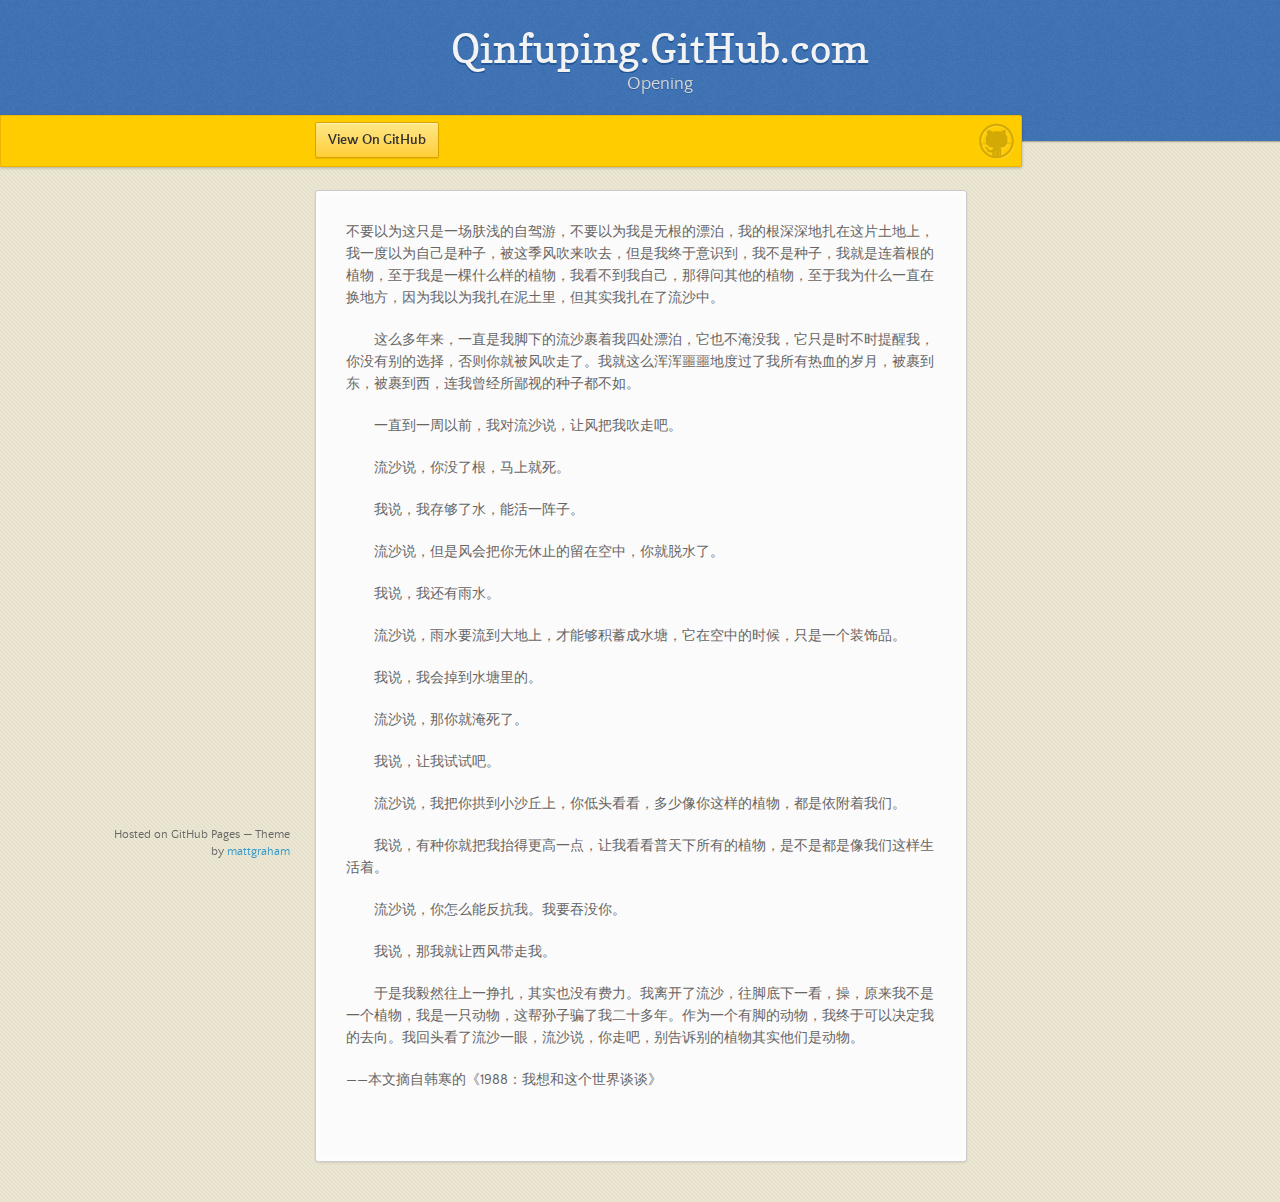
==== index.html @ 829db3ea "Replace master branch with page content via GitHub" ====
<!doctype html>
<html>
  <head>
    <meta charset="utf-8">
    <meta http-equiv="X-UA-Compatible" content="chrome=1">
    <title>Qinfuping.GitHub.com by QinFuping</title>
    <link rel="stylesheet" href="stylesheets/styles.css">
    <link rel="stylesheet" href="stylesheets/github-dark.css">
    <script src="https://ajax.googleapis.com/ajax/libs/jquery/1.7.1/jquery.min.js"></script>
    <script src="javascripts/main.js"></script>
    <!--[if lt IE 9]>
      <script src="//html5shiv.googlecode.com/svn/trunk/html5.js"></script>
    <![endif]-->
    <meta name="viewport" content="width=device-width, initial-scale=1, user-scalable=no">

  </head>
  <body>

      <header>
        <h1>Qinfuping.GitHub.com</h1>
        <p>Opening</p>
      </header>

      <div id="banner">
        <span id="logo"></span>

        <a href="https://github.com/QinFuping" class="button fork"><strong>View On GitHub</strong></a>
      </div><!-- end banner -->

    <div class="wrapper">
      <nav>
        <ul></ul>
      </nav>
      <section>
        <p>不要以为这只是一场肤浅的自驾游，不要以为我是无根的漂泊，我的根深深地扎在这片土地上，我一度以为自己是种子，被这季风吹来吹去，但是我终于意识到，我不是种子，我就是连着根的植物，至于我是一棵什么样的植物，我看不到我自己，那得问其他的植物，至于我为什么一直在换地方，因为我以为我扎在泥土里，但其实我扎在了流沙中。</p>

<p>　　这么多年来，一直是我脚下的流沙裹着我四处漂泊，它也不淹没我，它只是时不时提醒我，你没有别的选择，否则你就被风吹走了。我就这么浑浑噩噩地度过了我所有热血的岁月，被裹到东，被裹到西，连我曾经所鄙视的种子都不如。</p>

<p>　　一直到一周以前，我对流沙说，让风把我吹走吧。</p>

<p>　　流沙说，你没了根，马上就死。</p>

<p>　　我说，我存够了水，能活一阵子。</p>

<p>　　流沙说，但是风会把你无休止的留在空中，你就脱水了。</p>

<p>　　我说，我还有雨水。</p>

<p>　　流沙说，雨水要流到大地上，才能够积蓄成水塘，它在空中的时候，只是一个装饰品。</p>

<p>　　我说，我会掉到水塘里的。</p>

<p>　　流沙说，那你就淹死了。</p>

<p>　　我说，让我试试吧。</p>

<p>　　流沙说，我把你拱到小沙丘上，你低头看看，多少像你这样的植物，都是依附着我们。</p>

<p>　　我说，有种你就把我抬得更高一点，让我看看普天下所有的植物，是不是都是像我们这样生活着。</p>

<p>　　流沙说，你怎么能反抗我。我要吞没你。</p>

<p>　　我说，那我就让西风带走我。</p>

<p>　　于是我毅然往上一挣扎，其实也没有费力。我离开了流沙，往脚底下一看，操，原来我不是一个植物，我是一只动物，这帮孙子骗了我二十多年。作为一个有脚的动物，我终于可以决定我的去向。我回头看了流沙一眼，流沙说，你走吧，别告诉别的植物其实他们是动物。</p>

<p>——本文摘自韩寒的《1988：我想和这个世界谈谈》</p>
      </section>
      <footer>
        <p><small>Hosted on GitHub Pages &mdash; Theme by <a href="https://twitter.com/michigangraham">mattgraham</a></small></p>
      </footer>
    </div>
    <!--[if !IE]><script>fixScale(document);</script><![endif]-->
    
  </body>
</html>
---- stylesheets/styles.css ----
/*
Leap Day for GitHub Pages
by Matt Graham
*/
@font-face {
  font-family: 'Quattrocento Sans';
  src: url("../fonts/quattrocentosans-bold-webfont.eot");
  src: url("../fonts/quattrocentosans-bold-webfont.eot?#iefix") format("embedded-opentype"), url("../fonts/quattrocentosans-bold-webfont.woff") format("woff"), url("../fonts/quattrocentosans-bold-webfont.ttf") format("truetype"), url("../fonts/quattrocentosans-bold-webfont.svg#QuattrocentoSansBold") format("svg");
  font-weight: bold;
  font-style: normal;
}

@font-face {
  font-family: 'Quattrocento Sans';
  src: url("../fonts/quattrocentosans-bolditalic-webfont.eot");
  src: url("../fonts/quattrocentosans-bolditalic-webfont.eot?#iefix") format("embedded-opentype"), url("../fonts/quattrocentosans-bolditalic-webfont.woff") format("woff"), url("../fonts/quattrocentosans-bolditalic-webfont.ttf") format("truetype"), url("../fonts/quattrocentosans-bolditalic-webfont.svg#QuattrocentoSansBoldItalic") format("svg");
  font-weight: bold;
  font-style: italic;
}

@font-face {
  font-family: 'Quattrocento Sans';
  src: url("../fonts/quattrocentosans-italic-webfont.eot");
  src: url("../fonts/quattrocentosans-italic-webfont.eot?#iefix") format("embedded-opentype"), url("../fonts/quattrocentosans-italic-webfont.woff") format("woff"), url("../fonts/quattrocentosans-italic-webfont.ttf") format("truetype"), url("../fonts/quattrocentosans-italic-webfont.svg#QuattrocentoSansItalic") format("svg");
  font-weight: normal;
  font-style: italic;
}

@font-face {
  font-family: 'Quattrocento Sans';
  src: url("../fonts/quattrocentosans-regular-webfont.eot");
  src: url("../fonts/quattrocentosans-regular-webfont.eot?#iefix") format("embedded-opentype"), url("../fonts/quattrocentosans-regular-webfont.woff") format("woff"), url("../fonts/quattrocentosans-regular-webfont.ttf") format("truetype"), url("../fonts/quattrocentosans-regular-webfont.svg#QuattrocentoSansRegular") format("svg");
  font-weight: normal;
  font-style: normal;
}

@font-face {
  font-family: 'Copse';
  src: url("../fonts/copse-regular-webfont.eot");
  src: url("../fonts/copse-regular-webfont.eot?#iefix") format("embedded-opentype"), url("../fonts/copse-regular-webfont.woff") format("woff"), url("../fonts/copse-regular-webfont.ttf") format("truetype"), url("../fonts/copse-regular-webfont.svg#CopseRegular") format("svg");
  font-weight: normal;
  font-style: normal;
}

/* normalize.css 2012-02-07T12:37 UTC - https://github.com/necolas/normalize.css */
/* =============================================================================
   HTML5 display definitions
   ========================================================================== */
/*
 * Corrects block display not defined in IE6/7/8/9 & FF3
 */
article,
aside,
details,
figcaption,
figure,
footer,
header,
hgroup,
nav,
section,
summary {
  display: block;
}

/*
 * Corrects inline-block display not defined in IE6/7/8/9 & FF3
 */
audio,
canvas,
video {
  display: inline-block;
  *display: inline;
  *zoom: 1;
}

/*
 * Prevents modern browsers from displaying 'audio' without controls
 */
audio:not([controls]) {
  display: none;
}

/*
 * Addresses styling for 'hidden' attribute not present in IE7/8/9, FF3, S4
 * Known issue: no IE6 support
 */
[hidden] {
  display: none;
}

/* =============================================================================
   Base
   ========================================================================== */
/*
 * 1. Corrects text resizing oddly in IE6/7 when body font-size is set using em units
 *    http://clagnut.com/blog/348/#c790
 * 2. Prevents iOS text size adjust after orientation change, without disabling user zoom
 *    www.456bereastreet.com/archive/201012/controlling_text_size_in_safari_for_ios_without_disabling_user_zoom/
 */
html {
  font-size: 100%;
  /* 1 */
  -webkit-text-size-adjust: 100%;
  /* 2 */
  -ms-text-size-adjust: 100%;
  /* 2 */
}

/*
 * Addresses font-family inconsistency between 'textarea' and other form elements.
 */
html,
button,
input,
select,
textarea {
  font-family: sans-serif;
}

/*
 * Addresses margins handled incorrectly in IE6/7
 */
body {
  margin: 0;
}

/* =============================================================================
   Links
   ========================================================================== */
/*
 * Addresses outline displayed oddly in Chrome
 */
a:focus {
  outline: thin dotted;
}

/*
 * Improves readability when focused and also mouse hovered in all browsers
 * people.opera.com/patrickl/experiments/keyboard/test
 */
a:hover,
a:active {
  outline: 0;
}

/* =============================================================================
   Typography
   ========================================================================== */
/*
 * Addresses font sizes and margins set differently in IE6/7
 * Addresses font sizes within 'section' and 'article' in FF4+, Chrome, S5
 */
h1 {
  font-size: 2em;
  margin: 0.67em 0;
}

h2 {
  font-size: 1.5em;
  margin: 0.83em 0;
}

h3 {
  font-size: 1.17em;
  margin: 1em 0;
}

h4 {
  font-size: 1em;
  margin: 1.33em 0;
}

h5 {
  font-size: 0.83em;
  margin: 1.67em 0;
}

h6 {
  font-size: 0.75em;
  margin: 2.33em 0;
}

/*
 * Addresses styling not present in IE7/8/9, S5, Chrome
 */
abbr[title] {
  border-bottom: 1px dotted;
}

/*
 * Addresses style set to 'bolder' in FF3+, S4/5, Chrome
*/
b,
strong {
  font-weight: bold;
}

blockquote {
  margin: 1em 40px;
}

/*
 * Addresses styling not present in S5, Chrome
 */
dfn {
  font-style: italic;
}

/*
 * Addresses styling not present in IE6/7/8/9
 */
mark {
  background: #ff0;
  color: #000;
}

/*
 * Addresses margins set differently in IE6/7
 */
p,
pre {
  margin: 1em 0;
}

/*
 * Corrects font family set oddly in IE6, S4/5, Chrome
 * en.wikipedia.org/wiki/User:Davidgothberg/Test59
 */
pre,
code,
kbd,
samp {
  font-family: monospace, serif;
  _font-family: 'courier new', monospace;
  font-size: 1em;
}

/*
 * 1. Addresses CSS quotes not supported in IE6/7
 * 2. Addresses quote property not supported in S4
 */
/* 1 */
q {
  quotes: none;
}

/* 2 */
q:before,
q:after {
  content: '';
  content: none;
}

small {
  font-size: 75%;
}

/*
 * Prevents sub and sup affecting line-height in all browsers
 * gist.github.com/413930
 */
sub,
sup {
  font-size: 75%;
  line-height: 0;
  position: relative;
  vertical-align: baseline;
}

sup {
  top: -0.5em;
}

sub {
  bottom: -0.25em;
}

/* =============================================================================
   Lists
   ========================================================================== */
/*
 * Addresses margins set differently in IE6/7
 */
dl,
menu,
ol,
ul {
  margin: 1em 0;
}

dd {
  margin: 0 0 0 40px;
}

/*
 * Addresses paddings set differently in IE6/7
 */
menu,
ol,
ul {
  padding: 0 0 0 40px;
}

/*
 * Corrects list images handled incorrectly in IE7
 */
nav ul,
nav ol {
  list-style: none;
  list-style-image: none;
}

/* =============================================================================
   Embedded content
   ========================================================================== */
/*
 * 1. Removes border when inside 'a' element in IE6/7/8/9, FF3
 * 2. Improves image quality when scaled in IE7
 *    code.flickr.com/blog/2008/11/12/on-ui-quality-the-little-things-client-side-image-resizing/
 */
img {
  border: 0;
  /* 1 */
  -ms-interpolation-mode: bicubic;
  /* 2 */
}

/*
 * Corrects overflow displayed oddly in IE9
 */
svg:not(:root) {
  overflow: hidden;
}

/* =============================================================================
   Figures
   ========================================================================== */
/*
 * Addresses margin not present in IE6/7/8/9, S5, O11
 */
figure {
  margin: 0;
}

/* =============================================================================
   Forms
   ========================================================================== */
/*
 * Corrects margin displayed oddly in IE6/7
 */
form {
  margin: 0;
}

/*
 * Define consistent border, margin, and padding
 */
fieldset {
  border: 1px solid #c0c0c0;
  margin: 0 2px;
  padding: 0.35em 0.625em 0.75em;
}

/*
 * 1. Corrects color not being inherited in IE6/7/8/9
 * 2. Corrects text not wrapping in FF3 
 * 3. Corrects alignment displayed oddly in IE6/7
 */
legend {
  border: 0;
  /* 1 */
  padding: 0;
  white-space: normal;
  /* 2 */
  *margin-left: -7px;
  /* 3 */
}

/*
 * 1. Corrects font size not being inherited in all browsers
 * 2. Addresses margins set differently in IE6/7, FF3+, S5, Chrome
 * 3. Improves appearance and consistency in all browsers
 */
button,
input,
select,
textarea {
  font-size: 100%;
  /* 1 */
  margin: 0;
  /* 2 */
  vertical-align: baseline;
  /* 3 */
  *vertical-align: middle;
  /* 3 */
}

/*
 * Addresses FF3/4 setting line-height on 'input' using !important in the UA stylesheet
 */
button,
input {
  line-height: normal;
  /* 1 */
}

/*
 * 1. Improves usability and consistency of cursor style between image-type 'input' and others
 * 2. Corrects inability to style clickable 'input' types in iOS
 * 3. Removes inner spacing in IE7 without affecting normal text inputs
 *    Known issue: inner spacing remains in IE6
 */
button,
input[type="button"],
input[type="reset"],
input[type="submit"] {
  cursor: pointer;
  /* 1 */
  -webkit-appearance: button;
  /* 2 */
  *overflow: visible;
  /* 3 */
}

/*
 * Re-set default cursor for disabled elements
 */
button[disabled],
input[disabled] {
  cursor: default;
}

/*
 * 1. Addresses box sizing set to content-box in IE8/9
 * 2. Removes excess padding in IE8/9
 * 3. Removes excess padding in IE7
      Known issue: excess padding remains in IE6
 */
input[type="checkbox"],
input[type="radio"] {
  box-sizing: border-box;
  /* 1 */
  padding: 0;
  /* 2 */
  *height: 13px;
  /* 3 */
  *width: 13px;
  /* 3 */
}

/*
 * 1. Addresses appearance set to searchfield in S5, Chrome
 * 2. Addresses box-sizing set to border-box in S5, Chrome (include -moz to future-proof)
 */
input[type="search"] {
  -webkit-appearance: textfield;
  /* 1 */
  -moz-box-sizing: content-box;
  -webkit-box-sizing: content-box;
  /* 2 */
  box-sizing: content-box;
}

/*
 * Removes inner padding and search cancel button in S5, Chrome on OS X
 */
input[type="search"]::-webkit-search-decoration,
input[type="search"]::-webkit-search-cancel-button {
  -webkit-appearance: none;
}

/*
 * Removes inner padding and border in FF3+
 * www.sitepen.com/blog/2008/05/14/the-devils-in-the-details-fixing-dojos-toolbar-buttons/
 */
button::-moz-focus-inner,
input::-moz-focus-inner {
  border: 0;
  padding: 0;
}

/*
 * 1. Removes default vertical scrollbar in IE6/7/8/9
 * 2. Improves readability and alignment in all browsers
 */
textarea {
  overflow: auto;
  /* 1 */
  vertical-align: top;
  /* 2 */
}

/* =============================================================================
   Tables
   ========================================================================== */
/*
 * Remove most spacing between table cells
 */
table {
  border-collapse: collapse;
  border-spacing: 0;
}

body {
  font: 14px/22px "Quattrocento Sans", "Helvetica Neue", Helvetica, Arial, sans-serif;
  color: #666;
  font-weight: 300;
  margin: 0px;
  padding: 0px 0 20px 0px;
  background: url(../images/body-background.png) #eae6d1;
}

h1, h2, h3, h4, h5, h6 {
  color: #333;
  margin: 0 0 10px;
}

p, ul, ol, table, pre, dl {
  margin: 0 0 20px;
}

h1, h2, h3 {
  line-height: 1.1;
}

h1 {
  font-size: 28px;
}

h2 {
  font-size: 24px;
  color: #393939;
}

h3, h4, h5, h6 {
  color: #666666;
}

h3 {
  font-size: 18px;
  line-height: 24px;
}

a {
  color: #3399cc;
  font-weight: 400;
  text-decoration: none;
}

a small {
  font-size: 11px;
  color: #666;
  margin-top: -0.6em;
  display: block;
}

ul {
  list-style-image: url("../images/bullet.png");
}

strong {
  font-weight: bold;
  color: #333;
}

.wrapper {
  width: 650px;
  margin: 0 auto;
  position: relative;
}

section img {
  max-width: 100%;
}

blockquote {
  border-left: 1px solid #ffcc00;
  margin: 0;
  padding: 0 0 0 20px;
  font-style: italic;
}

code {
  font-family: "Lucida Sans", Monaco, Bitstream Vera Sans Mono, Lucida Console, Terminal;
  font-size: 13px;
  color: #efefef;
  text-shadow: 0px 1px 0px #000;
  margin: 0 4px;
  padding: 2px 6px;
  background: #333;
  -moz-border-radius: 2px;
  -webkit-border-radius: 2px;
  -o-border-radius: 2px;
  -ms-border-radius: 2px;
  -khtml-border-radius: 2px;
  border-radius: 2px;
}

pre {
  padding: 8px 15px;
  background: #333333;
  -moz-border-radius: 3px;
  -webkit-border-radius: 3px;
  -o-border-radius: 3px;
  -ms-border-radius: 3px;
  -khtml-border-radius: 3px;
  border-radius: 3px;
  border: 1px solid #c7c7c7;
  overflow: auto;
  overflow-y: hidden;
}
pre code {
  margin: 0px;
  padding: 0px;
}

table {
  width: 100%;
  border-collapse: collapse;
}

th {
  text-align: left;
  padding: 5px 10px;
  border-bottom: 1px solid #e5e5e5;
  color: #444;
}

td {
  text-align: left;
  padding: 5px 10px;
  border-bottom: 1px solid #e5e5e5;
  border-right: 1px solid #ffcc00;
}
td:first-child {
  border-left: 1px solid #ffcc00;
}

hr {
  border: 0;
  outline: none;
  height: 11px;
  background: transparent url("../images/hr.gif") center center repeat-x;
  margin: 0 0 20px;
}

dt {
  color: #444;
  font-weight: 700;
}

header {
  padding: 25px 20px 40px 20px;
  margin: 0;
  position: fixed;
  top: 0;
  left: 0;
  right: 0;
  width: 100%;
  text-align: center;
  background: url(../images/background.png) #4276b6;
  -moz-box-shadow: 1px 0px 2px rgba(0, 0, 0, 0.75);
  -webkit-box-shadow: 1px 0px 2px rgba(0, 0, 0, 0.75);
  -o-box-shadow: 1px 0px 2px rgba(0, 0, 0, 0.75);
  box-shadow: 1px 0px 2px rgba(0, 0, 0, 0.75);
  z-index: 99;
  -webkit-font-smoothing: antialiased;
  min-height: 76px;
}
header h1 {
  font: 40px/48px "Copse", "Helvetica Neue", Helvetica, Arial, sans-serif;
  color: #f3f3f3;
  text-shadow: 0px 2px 0px #235796;
  margin: 0px;
  white-space: nowrap;
  overflow: hidden;
  text-overflow: ellipsis;
  -o-text-overflow: ellipsis;
  -ms-text-overflow: ellipsis;
}
header p {
  color: #d8d8d8;
  text-shadow: rgba(0, 0, 0, 0.2) 0 1px 0;
  font-size: 18px;
  margin: 0px;
}

#banner {
  z-index: 100;
  left: 0;
  right: 50%;
  height: 50px;
  margin-right: -382px;
  position: fixed;
  top: 115px;
  background: #ffcc00;
  border: 1px solid #f0b500;
  -moz-box-shadow: 0px 1px 3px rgba(0, 0, 0, 0.25);
  -webkit-box-shadow: 0px 1px 3px rgba(0, 0, 0, 0.25);
  -o-box-shadow: 0px 1px 3px rgba(0, 0, 0, 0.25);
  box-shadow: 0px 1px 3px rgba(0, 0, 0, 0.25);
  -moz-border-radius: 0px 2px 2px 0px;
  -webkit-border-radius: 0px 2px 2px 0px;
  -o-border-radius: 0px 2px 2px 0px;
  -ms-border-radius: 0px 2px 2px 0px;
  -khtml-border-radius: 0px 2px 2px 0px;
  border-radius: 0px 2px 2px 0px;
  padding-right: 10px;
}
#banner .button {
  border: 1px solid #dba500;
  background: -webkit-gradient(linear, 50% 0%, 50% 100%, color-stop(0%, #ffe788), color-stop(100%, #ffce38));
  background: -webkit-linear-gradient(#ffe788, #ffce38);
  background: -moz-linear-gradient(#ffe788, #ffce38);
  background: -o-linear-gradient(#ffe788, #ffce38);
  background: -ms-linear-gradient(#ffe788, #ffce38);
  background: linear-gradient(#ffe788, #ffce38);
  -moz-border-radius: 2px;
  -webkit-border-radius: 2px;
  -o-border-radius: 2px;
  -ms-border-radius: 2px;
  -khtml-border-radius: 2px;
  border-radius: 2px;
  -moz-box-shadow: inset 0px 1px 0px rgba(255, 255, 255, 0.4), 0px 1px 1px rgba(0, 0, 0, 0.1);
  -webkit-box-shadow: inset 0px 1px 0px rgba(255, 255, 255, 0.4), 0px 1px 1px rgba(0, 0, 0, 0.1);
  -o-box-shadow: inset 0px 1px 0px rgba(255, 255, 255, 0.4), 0px 1px 1px rgba(0, 0, 0, 0.1);
  box-shadow: inset 0px 1px 0px rgba(255, 255, 255, 0.4), 0px 1px 1px rgba(0, 0, 0, 0.1);
  background-color: #FFE788;
  margin-left: 5px;
  padding: 10px 12px;
  margin-top: 6px;
  line-height: 14px;
  font-size: 14px;
  color: #333;
  font-weight: bold;
  display: inline-block;
  text-align: center;
}
#banner .button:hover {
  background: -webkit-gradient(linear, 50% 0%, 50% 100%, color-stop(0%, #ffe788), color-stop(100%, #ffe788));
  background: -webkit-linear-gradient(#ffe788, #ffe788);
  background: -moz-linear-gradient(#ffe788, #ffe788);
  background: -o-linear-gradient(#ffe788, #ffe788);
  background: -ms-linear-gradient(#ffe788, #ffe788);
  background: linear-gradient(#ffe788, #ffe788);
  background-color: #ffeca0;
}
#banner .fork {
  position: fixed;
  left: 50%;
  margin-left: -325px;
  padding: 10px 12px;
  margin-top: 6px;
  line-height: 14px;
  font-size: 14px;
  background-color: #FFE788;
}
#banner .downloads {
  float: right;
  margin: 0 45px 0 0;
}
#banner .downloads span {
  float: left;
  line-height: 52px;
  font-size: 90%;
  color: #9d7f0d;
  text-transform: uppercase;
  text-shadow: rgba(255, 255, 255, 0.2) 0 1px 0;
}
#banner ul {
  list-style: none;
  height: 40px;
  padding: 0;
  float: left;
  margin-left: 10px;
}
#banner ul li {
  display: inline;
}
#banner ul li a.button {
  background-color: #FFE788;
}
#banner #logo {
  position: absolute;
  height: 36px;
  width: 36px;
  right: 7px;
  top: 7px;
  display: block;
  background: url(../images/octocat-logo.png);
}

section {
  width: 590px;
  padding: 30px 30px 50px 30px;
  margin: 20px 0;
  margin-top: 190px;
  position: relative;
  background: #fbfbfb;
  -moz-border-radius: 3px;
  -webkit-border-radius: 3px;
  -o-border-radius: 3px;
  -ms-border-radius: 3px;
  -khtml-border-radius: 3px;
  border-radius: 3px;
  border: 1px solid #cbcbcb;
  -moz-box-shadow: 0px 1px 2px rgba(0, 0, 0, 0.09), inset 0px 0px 2px 2px rgba(255, 255, 255, 0.5), inset 0 0 5px 5px rgba(255, 255, 255, 0.4);
  -webkit-box-shadow: 0px 1px 2px rgba(0, 0, 0, 0.09), inset 0px 0px 2px 2px rgba(255, 255, 255, 0.5), inset 0 0 5px 5px rgba(255, 255, 255, 0.4);
  -o-box-shadow: 0px 1px 2px rgba(0, 0, 0, 0.09), inset 0px 0px 2px 2px rgba(255, 255, 255, 0.5), inset 0 0 5px 5px rgba(255, 255, 255, 0.4);
  box-shadow: 0px 1px 2px rgba(0, 0, 0, 0.09), inset 0px 0px 2px 2px rgba(255, 255, 255, 0.5), inset 0 0 5px 5px rgba(255, 255, 255, 0.4);
}

small {
  font-size: 12px;
}

nav {
  width: 230px;
  position: fixed;
  top: 220px;
  left: 50%;
  margin-left: -580px;
  text-align: right;
}
nav ul {
  list-style: none;
  list-style-image: none;
  font-size: 14px;
  line-height: 24px;
}
nav ul li {
  padding: 5px 0px;
  line-height: 16px;
}
nav ul li.tag-h1 {
  font-size: 1.2em;
}
nav ul li.tag-h1 a {
  font-weight: bold;
  color: #333;
}
nav ul li.tag-h2 + .tag-h1 {
  margin-top: 10px;
}
nav ul a {
  color: #666;
}
nav ul a:hover {
  color: #999;
}

footer {
  width: 180px;
  position: fixed;
  left: 50%;
  margin-left: -530px;
  bottom: 20px;
  text-align: right;
  line-height: 16px;
}

@media print, screen and (max-width: 1060px) {
  div.wrapper {
    width: auto;
    margin: 0;
  }

  nav {
    display: none;
  }

  header, section, footer {
    float: none;
  }
  header h1, section h1, footer h1 {
    white-space: nowrap;
    overflow: hidden;
    text-overflow: ellipsis;
    -o-text-overflow: ellipsis;
    -ms-text-overflow: ellipsis;
  }

  #banner {
    width: 100%;
  }
  #banner .downloads {
    margin-right: 60px;
  }
  #banner #logo {
    margin-right: 15px;
  }

  section {
    border: 1px solid #e5e5e5;
    border-width: 1px 0;
    padding: 20px auto;
    margin: 190px auto 20px;
    max-width: 600px;
  }

  footer {
    text-align: center;
    margin: 20px auto;
    position: relative;
    left: auto;
    bottom: auto;
    width: auto;
  }
}
@media print, screen and (max-width: 720px) {
  body {
    word-wrap: break-word;
  }

  header {
    padding: 20px 20px;
    margin: 0;
  }
  header h1 {
    font-size: 32px;
    white-space: nowrap;
    overflow: hidden;
    text-overflow: ellipsis;
    -o-text-overflow: ellipsis;
    -ms-text-overflow: ellipsis;
  }
  header p {
    display: none;
  }

  #banner {
    top: 80px;
  }
  #banner .fork {
    float: left;
    display: inline-block;
    margin-left: 0px;
    position: fixed;
    left: 20px;
  }

  section {
    margin-top: 130px;
    margin-bottom: 0px;
    width: auto;
  }

  header ul, header p.view {
    position: static;
  }
}
@media print, screen and (max-width: 480px) {
  header {
    position: relative;
    padding: 5px 0px;
    min-height: 0px;
  }
  header h1 {
    font-size: 24px;
    white-space: nowrap;
    overflow: hidden;
    text-overflow: ellipsis;
    -o-text-overflow: ellipsis;
    -ms-text-overflow: ellipsis;
  }

  section {
    margin-top: 5px;
  }

  #banner {
    display: none;
  }

  header ul {
    display: none;
  }
}
@media print {
  body {
    padding: 0.4in;
    font-size: 12pt;
    color: #444;
  }
}
@media print, screen and (max-height: 680px) {
  footer {
    text-align: center;
    margin: 20px auto;
    position: relative;
    left: auto;
    bottom: auto;
    width: auto;
  }
}
@media print, screen and (max-height: 480px) {
  nav {
    display: none;
  }

  footer {
    text-align: center;
    margin: 20px auto;
    position: relative;
    left: auto;
    bottom: auto;
    width: auto;
  }
}
---- stylesheets/github-dark.css ----
/*
The MIT License (MIT)

Copyright (c) 2015 GitHub, Inc.

Permission is hereby granted, free of charge, to any person obtaining a copy
of this software and associated documentation files (the "Software"), to deal
in the Software without restriction, including without limitation the rights
to use, copy, modify, merge, publish, distribute, sublicense, and/or sell
copies of the Software, and to permit persons to whom the Software is
furnished to do so, subject to the following conditions:

The above copyright notice and this permission notice shall be included in all
copies or substantial portions of the Software.

THE SOFTWARE IS PROVIDED "AS IS", WITHOUT WARRANTY OF ANY KIND, EXPRESS OR
IMPLIED, INCLUDING BUT NOT LIMITED TO THE WARRANTIES OF MERCHANTABILITY,
FITNESS FOR A PARTICULAR PURPOSE AND NONINFRINGEMENT. IN NO EVENT SHALL THE
AUTHORS OR COPYRIGHT HOLDERS BE LIABLE FOR ANY CLAIM, DAMAGES OR OTHER
LIABILITY, WHETHER IN AN ACTION OF CONTRACT, TORT OR OTHERWISE, ARISING FROM,
OUT OF OR IN CONNECTION WITH THE SOFTWARE OR THE USE OR OTHER DEALINGS IN THE
SOFTWARE.

*/

.pl-c /* comment */ {
  color: #969896;
}

.pl-c1      /* constant, markup.raw, meta.diff.header, meta.module-reference, meta.property-name, support, support.constant, support.variable, variable.other.constant */,
.pl-s .pl-v /* string variable */ {
  color: #0099cd;
}

.pl-e  /* entity */,
.pl-en /* entity.name */ {
  color: #9774cb;
}

.pl-s .pl-s1 /* string source */,
.pl-smi      /* storage.modifier.import, storage.modifier.package, storage.type.java, variable.other, variable.parameter.function */ {
  color: #ddd;
}

.pl-ent /* entity.name.tag */ {
  color: #7bcc72;
}

.pl-k /* keyword, storage, storage.type */ {
  color: #cc2372;
}

.pl-pds              /* punctuation.definition.string, string.regexp.character-class */,
.pl-s                /* string */,
.pl-s .pl-pse .pl-s1 /* string punctuation.section.embedded source */,
.pl-sr               /* string.regexp */,
.pl-sr .pl-cce       /* string.regexp constant.character.escape */,
.pl-sr .pl-sra       /* string.regexp string.regexp.arbitrary-repitition */,
.pl-sr .pl-sre       /* string.regexp source.ruby.embedded */ {
  color: #3c66e2;
}

.pl-v /* variable */ {
  color: #fb8764;
}

.pl-id /* invalid.deprecated */ {
  color: #e63525;
}

.pl-ii /* invalid.illegal */ {
  background-color: #e63525;
  color: #f8f8f8;
}

.pl-sr .pl-cce /* string.regexp constant.character.escape */ {
  color: #7bcc72;
  font-weight: bold;
}

.pl-ml /* markup.list */ {
  color: #c26b2b;
}

.pl-mh        /* markup.heading */,
.pl-mh .pl-en /* markup.heading entity.name */,
.pl-ms        /* meta.separator */ {
  color: #264ec5;
  font-weight: bold;
}

.pl-mq /* markup.quote */ {
  color: #00acac;
}

.pl-mi /* markup.italic */ {
  color: #ddd;
  font-style: italic;
}

.pl-mb /* markup.bold */ {
  color: #ddd;
  font-weight: bold;
}

.pl-md /* markup.deleted, meta.diff.header.from-file */ {
  background-color: #ffecec;
  color: #bd2c00;
}

.pl-mi1 /* markup.inserted, meta.diff.header.to-file */ {
  background-color: #eaffea;
  color: #55a532;
}

.pl-mdr /* meta.diff.range */ {
  color: #9774cb;
  font-weight: bold;
}

.pl-mo /* meta.output */ {
  color: #264ec5;
}
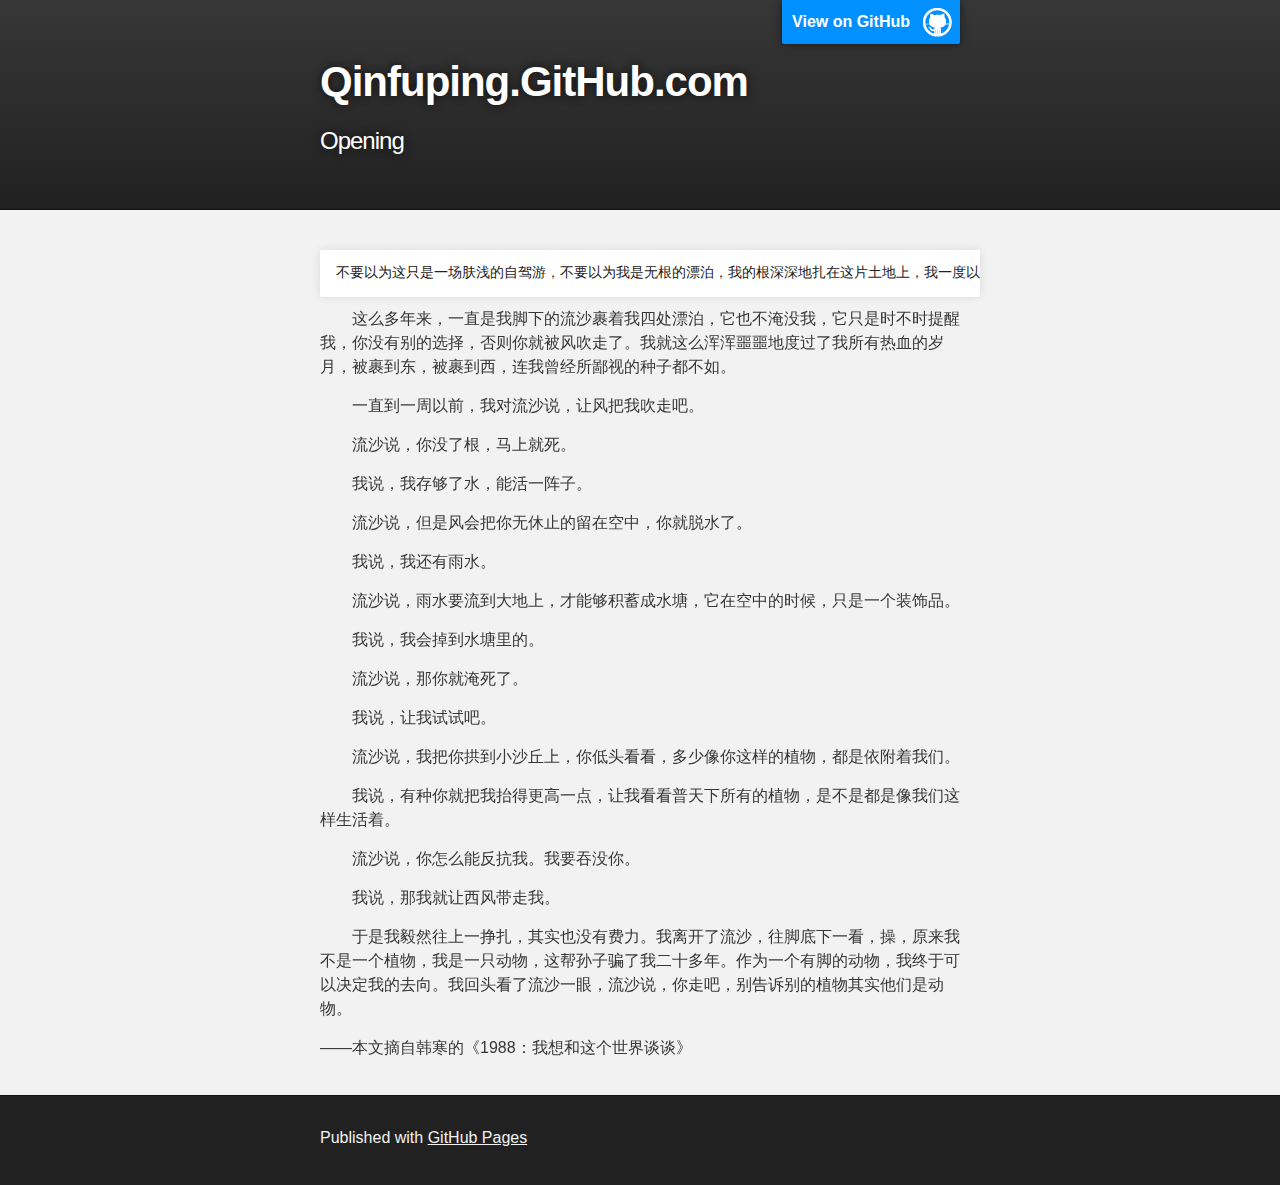
==== commit 95c03a1f: "Replace master branch with page content via GitHub" ====
--- a/index.html
+++ b/index.html
@@ -1,38 +1,34 @@
-<!doctype html>
+<!DOCTYPE html>
 <html>
+
   <head>
-    <meta charset="utf-8">
+    <meta charset='utf-8'>
     <meta http-equiv="X-UA-Compatible" content="chrome=1">
-    <title>Qinfuping.GitHub.com by QinFuping</title>
-    <link rel="stylesheet" href="stylesheets/styles.css">
-    <link rel="stylesheet" href="stylesheets/github-dark.css">
-    <script src="https://ajax.googleapis.com/ajax/libs/jquery/1.7.1/jquery.min.js"></script>
-    <script src="javascripts/main.js"></script>
-    <!--[if lt IE 9]>
-      <script src="//html5shiv.googlecode.com/svn/trunk/html5.js"></script>
-    <![endif]-->
-    <meta name="viewport" content="width=device-width, initial-scale=1, user-scalable=no">
+    <meta name="description" content="Qinfuping.GitHub.com : Opening">
 
+    <link rel="stylesheet" type="text/css" media="screen" href="stylesheets/stylesheet.css">
+
+    <title>Qinfuping.GitHub.com</title>
   </head>
+
   <body>
 
-      <header>
-        <h1>Qinfuping.GitHub.com</h1>
-        <p>Opening</p>
-      </header>
+    <!-- HEADER -->
+    <div id="header_wrap" class="outer">
+        <header class="inner">
+          <a id="forkme_banner" href="https://github.com/QinFuping">View on GitHub</a>
 
-      <div id="banner">
-        <span id="logo"></span>
+          <h1 id="project_title">Qinfuping.GitHub.com</h1>
+          <h2 id="project_tagline">Opening</h2>
 
-        <a href="https://github.com/QinFuping" class="button fork"><strong>View On GitHub</strong></a>
-      </div><!-- end banner -->
+        </header>
+    </div>
 
-    <div class="wrapper">
-      <nav>
-        <ul></ul>
-      </nav>
-      <section>
-        <p>不要以为这只是一场肤浅的自驾游，不要以为我是无根的漂泊，我的根深深地扎在这片土地上，我一度以为自己是种子，被这季风吹来吹去，但是我终于意识到，我不是种子，我就是连着根的植物，至于我是一棵什么样的植物，我看不到我自己，那得问其他的植物，至于我为什么一直在换地方，因为我以为我扎在泥土里，但其实我扎在了流沙中。</p>
+    <!-- MAIN CONTENT -->
+    <div id="main_content_wrap" class="outer">
+      <section id="main_content" class="inner">
+        <pre><code>不要以为这只是一场肤浅的自驾游，不要以为我是无根的漂泊，我的根深深地扎在这片土地上，我一度以为自己是种子，被这季风吹来吹去，但是我终于意识到，我不是种子，我就是连着根的植物，至于我是一棵什么样的植物，我看不到我自己，那得问其他的植物，至于我为什么一直在换地方，因为我以为我扎在泥土里，但其实我扎在了流沙中。
+</code></pre>
 
 <p>　　这么多年来，一直是我脚下的流沙裹着我四处漂泊，它也不淹没我，它只是时不时提醒我，你没有别的选择，否则你就被风吹走了。我就这么浑浑噩噩地度过了我所有热血的岁月，被裹到东，被裹到西，连我曾经所鄙视的种子都不如。</p>
 
@@ -66,11 +62,16 @@
 
 <p>——本文摘自韩寒的《1988：我想和这个世界谈谈》</p>
       </section>
-      <footer>
-        <p><small>Hosted on GitHub Pages &mdash; Theme by <a href="https://twitter.com/michigangraham">mattgraham</a></small></p>
+    </div>
+
+    <!-- FOOTER  -->
+    <div id="footer_wrap" class="outer">
+      <footer class="inner">
+        <p>Published with <a href="https://pages.github.com">GitHub Pages</a></p>
       </footer>
     </div>
-    <!--[if !IE]><script>fixScale(document);</script><![endif]-->
+
     
+
   </body>
 </html>
--- a/stylesheets/stylesheet.css
+++ b/stylesheets/stylesheet.css
@@ -0,0 +1,425 @@
+/*******************************************************************************
+Slate Theme for GitHub Pages
+by Jason Costello, @jsncostello
+*******************************************************************************/
+
+@import url(github-light.css);
+
+/*******************************************************************************
+MeyerWeb Reset
+*******************************************************************************/
+
+html, body, div, span, applet, object, iframe,
+h1, h2, h3, h4, h5, h6, p, blockquote, pre,
+a, abbr, acronym, address, big, cite, code,
+del, dfn, em, img, ins, kbd, q, s, samp,
+small, strike, strong, sub, sup, tt, var,
+b, u, i, center,
+dl, dt, dd, ol, ul, li,
+fieldset, form, label, legend,
+table, caption, tbody, tfoot, thead, tr, th, td,
+article, aside, canvas, details, embed,
+figure, figcaption, footer, header, hgroup,
+menu, nav, output, ruby, section, summary,
+time, mark, audio, video {
+  margin: 0;
+  padding: 0;
+  border: 0;
+  font: inherit;
+  vertical-align: baseline;
+}
+
+/* HTML5 display-role reset for older browsers */
+article, aside, details, figcaption, figure,
+footer, header, hgroup, menu, nav, section {
+  display: block;
+}
+
+ol, ul {
+  list-style: none;
+}
+
+table {
+  border-collapse: collapse;
+  border-spacing: 0;
+}
+
+/*******************************************************************************
+Theme Styles
+*******************************************************************************/
+
+body {
+  box-sizing: border-box;
+  color:#373737;
+  background: #212121;
+  font-size: 16px;
+  font-family: 'Myriad Pro', Calibri, Helvetica, Arial, sans-serif;
+  line-height: 1.5;
+  -webkit-font-smoothing: antialiased;
+}
+
+h1, h2, h3, h4, h5, h6 {
+  margin: 10px 0;
+  font-weight: 700;
+  color:#222222;
+  font-family: 'Lucida Grande', 'Calibri', Helvetica, Arial, sans-serif;
+  letter-spacing: -1px;
+}
+
+h1 {
+  font-size: 36px;
+  font-weight: 700;
+}
+
+h2 {
+  padding-bottom: 10px;
+  font-size: 32px;
+  background: url('../images/bg_hr.png') repeat-x bottom;
+}
+
+h3 {
+  font-size: 24px;
+}
+
+h4 {
+  font-size: 21px;
+}
+
+h5 {
+  font-size: 18px;
+}
+
+h6 {
+  font-size: 16px;
+}
+
+p {
+  margin: 10px 0 15px 0;
+}
+
+footer p {
+  color: #f2f2f2;
+}
+
+a {
+  text-decoration: none;
+  color: #007edf;
+  text-shadow: none;
+
+  transition: color 0.5s ease;
+  transition: text-shadow 0.5s ease;
+  -webkit-transition: color 0.5s ease;
+  -webkit-transition: text-shadow 0.5s ease;
+  -moz-transition: color 0.5s ease;
+  -moz-transition: text-shadow 0.5s ease;
+  -o-transition: color 0.5s ease;
+  -o-transition: text-shadow 0.5s ease;
+  -ms-transition: color 0.5s ease;
+  -ms-transition: text-shadow 0.5s ease;
+}
+
+a:hover, a:focus {text-decoration: underline;}
+
+footer a {
+  color: #F2F2F2;
+  text-decoration: underline;
+}
+
+em {
+  font-style: italic;
+}
+
+strong {
+  font-weight: bold;
+}
+
+img {
+  position: relative;
+  margin: 0 auto;
+  max-width: 739px;
+  padding: 5px;
+  margin: 10px 0 10px 0;
+  border: 1px solid #ebebeb;
+
+  box-shadow: 0 0 5px #ebebeb;
+  -webkit-box-shadow: 0 0 5px #ebebeb;
+  -moz-box-shadow: 0 0 5px #ebebeb;
+  -o-box-shadow: 0 0 5px #ebebeb;
+  -ms-box-shadow: 0 0 5px #ebebeb;
+}
+
+p img {
+  display: inline;
+  margin: 0;
+  padding: 0;
+  vertical-align: middle;
+  text-align: center;
+  border: none;
+}
+
+pre, code {
+  width: 100%;
+  color: #222;
+  background-color: #fff;
+
+  font-family: Monaco, "Bitstream Vera Sans Mono", "Lucida Console", Terminal, monospace;
+  font-size: 14px;
+
+  border-radius: 2px;
+  -moz-border-radius: 2px;
+  -webkit-border-radius: 2px;
+}
+
+pre {
+  width: 100%;
+  padding: 10px;
+  box-shadow: 0 0 10px rgba(0,0,0,.1);
+  overflow: auto;
+}
+
+code {
+  padding: 3px;
+  margin: 0 3px;
+  box-shadow: 0 0 10px rgba(0,0,0,.1);
+}
+
+pre code {
+  display: block;
+  box-shadow: none;
+}
+
+blockquote {
+  color: #666;
+  margin-bottom: 20px;
+  padding: 0 0 0 20px;
+  border-left: 3px solid #bbb;
+}
+
+
+ul, ol, dl {
+  margin-bottom: 15px
+}
+
+ul {
+  list-style-position: inside;
+  list-style: disc;
+  padding-left: 20px;
+}
+
+ol {
+  list-style-position: inside;
+  list-style: decimal;
+  padding-left: 20px;
+}
+
+dl dt {
+  font-weight: bold;
+}
+
+dl dd {
+  padding-left: 20px;
+  font-style: italic;
+}
+
+dl p {
+  padding-left: 20px;
+  font-style: italic;
+}
+
+hr {
+  height: 1px;
+  margin-bottom: 5px;
+  border: none;
+  background: url('../images/bg_hr.png') repeat-x center;
+}
+
+table {
+  border: 1px solid #373737;
+  margin-bottom: 20px;
+  text-align: left;
+ }
+
+th {
+  font-family: 'Lucida Grande', 'Helvetica Neue', Helvetica, Arial, sans-serif;
+  padding: 10px;
+  background: #373737;
+  color: #fff;
+ }
+
+td {
+  padding: 10px;
+  border: 1px solid #373737;
+ }
+
+form {
+  background: #f2f2f2;
+  padding: 20px;
+}
+
+/*******************************************************************************
+Full-Width Styles
+*******************************************************************************/
+
+.outer {
+  width: 100%;
+}
+
+.inner {
+  position: relative;
+  max-width: 640px;
+  padding: 20px 10px;
+  margin: 0 auto;
+}
+
+#forkme_banner {
+  display: block;
+  position: absolute;
+  top:0;
+  right: 10px;
+  z-index: 10;
+  padding: 10px 50px 10px 10px;
+  color: #fff;
+  background: url('../images/blacktocat.png') #0090ff no-repeat 95% 50%;
+  font-weight: 700;
+  box-shadow: 0 0 10px rgba(0,0,0,.5);
+  border-bottom-left-radius: 2px;
+  border-bottom-right-radius: 2px;
+}
+
+#header_wrap {
+  background: #212121;
+  background: -moz-linear-gradient(top, #373737, #212121);
+  background: -webkit-linear-gradient(top, #373737, #212121);
+  background: -ms-linear-gradient(top, #373737, #212121);
+  background: -o-linear-gradient(top, #373737, #212121);
+  background: linear-gradient(top, #373737, #212121);
+}
+
+#header_wrap .inner {
+  padding: 50px 10px 30px 10px;
+}
+
+#project_title {
+  margin: 0;
+  color: #fff;
+  font-size: 42px;
+  font-weight: 700;
+  text-shadow: #111 0px 0px 10px;
+}
+
+#project_tagline {
+  color: #fff;
+  font-size: 24px;
+  font-weight: 300;
+  background: none;
+  text-shadow: #111 0px 0px 10px;
+}
+
+#downloads {
+  position: absolute;
+  width: 210px;
+  z-index: 10;
+  bottom: -40px;
+  right: 0;
+  height: 70px;
+  background: url('../images/icon_download.png') no-repeat 0% 90%;
+}
+
+.zip_download_link {
+  display: block;
+  float: right;
+  width: 90px;
+  height:70px;
+  text-indent: -5000px;
+  overflow: hidden;
+  background: url(../images/sprite_download.png) no-repeat bottom left;
+}
+
+.tar_download_link {
+  display: block;
+  float: right;
+  width: 90px;
+  height:70px;
+  text-indent: -5000px;
+  overflow: hidden;
+  background: url(../images/sprite_download.png) no-repeat bottom right;
+  margin-left: 10px;
+}
+
+.zip_download_link:hover {
+  background: url(../images/sprite_download.png) no-repeat top left;
+}
+
+.tar_download_link:hover {
+  background: url(../images/sprite_download.png) no-repeat top right;
+}
+
+#main_content_wrap {
+  background: #f2f2f2;
+  border-top: 1px solid #111;
+  border-bottom: 1px solid #111;
+}
+
+#main_content {
+  padding-top: 40px;
+}
+
+#footer_wrap {
+  background: #212121;
+}
+
+
+
+/*******************************************************************************
+Small Device Styles
+*******************************************************************************/
+
+@media screen and (max-width: 480px) {
+  body {
+    font-size:14px;
+  }
+
+  #downloads {
+    display: none;
+  }
+
+  .inner {
+    min-width: 320px;
+    max-width: 480px;
+  }
+
+  #project_title {
+  font-size: 32px;
+  }
+
+  h1 {
+    font-size: 28px;
+  }
+
+  h2 {
+    font-size: 24px;
+  }
+
+  h3 {
+    font-size: 21px;
+  }
+
+  h4 {
+    font-size: 18px;
+  }
+
+  h5 {
+    font-size: 14px;
+  }
+
+  h6 {
+    font-size: 12px;
+  }
+
+  code, pre {
+    min-width: 320px;
+    max-width: 480px;
+    font-size: 11px;
+  }
+
+}
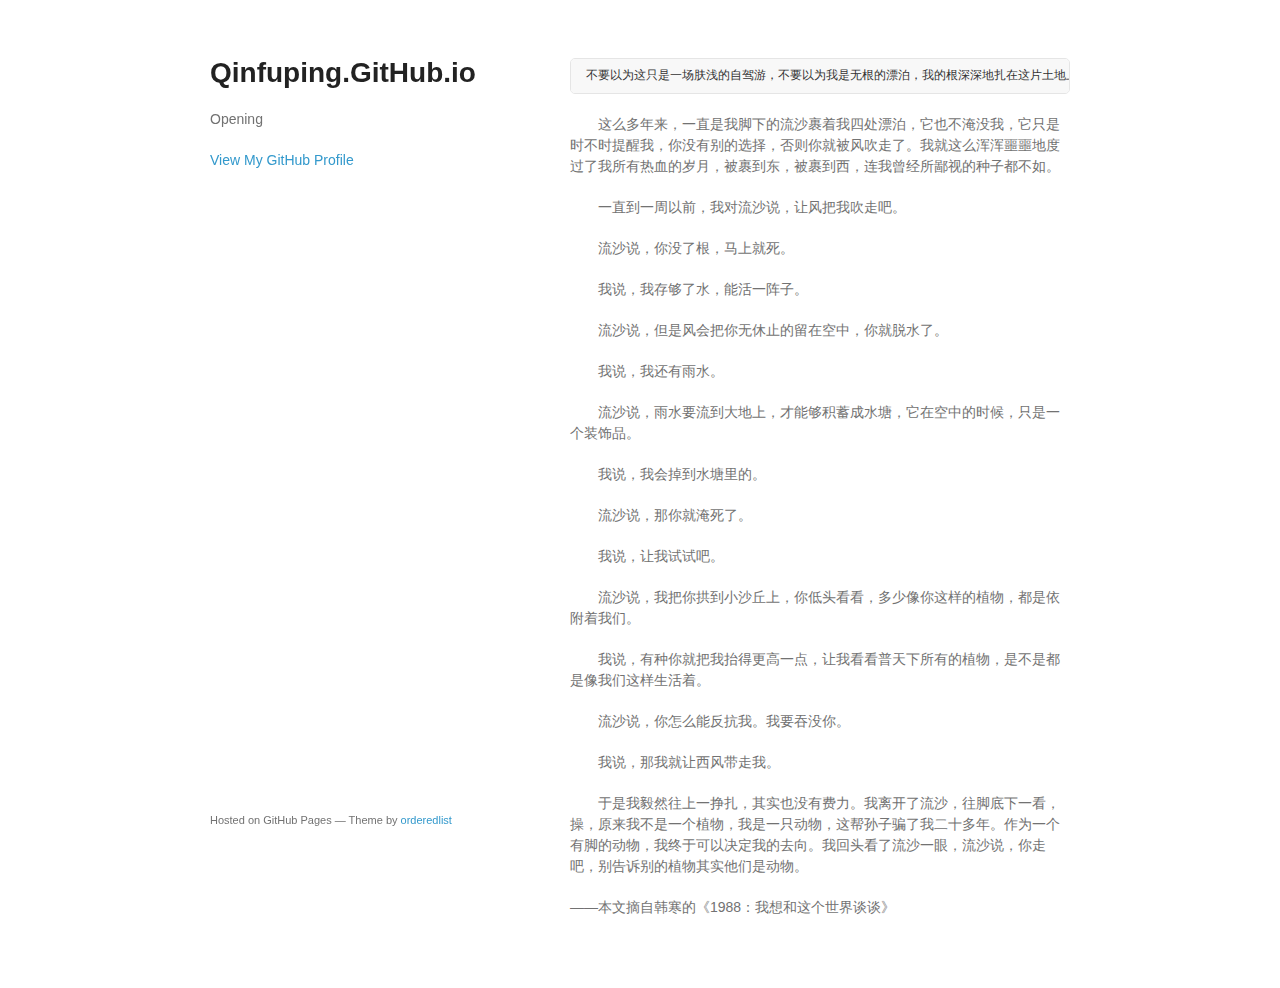
==== commit ccfe4e17: "Replace master branch with page content via GitHub" ====
--- a/index.html
+++ b/index.html
@@ -1,32 +1,28 @@
-<!DOCTYPE html>
+<!doctype html>
 <html>
+  <head>
+    <meta charset="utf-8">
+    <meta http-equiv="X-UA-Compatible" content="chrome=1">
+    <title>Qinfuping.GitHub.io by QinFuping</title>
 
-  <head>
-    <meta charset='utf-8'>
-    <meta http-equiv="X-UA-Compatible" content="chrome=1">
-    <meta name="description" content="Qinfuping.GitHub.com : Opening">
+    <link rel="stylesheet" href="stylesheets/styles.css">
+    <link rel="stylesheet" href="stylesheets/github-light.css">
+    <meta name="viewport" content="width=device-width">
+    <!--[if lt IE 9]>
+    <script src="//html5shiv.googlecode.com/svn/trunk/html5.js"></script>
+    <![endif]-->
+  </head>
+  <body>
+    <div class="wrapper">
+      <header>
+        <h1>Qinfuping.GitHub.io</h1>
+        <p>Opening</p>
 
-    <link rel="stylesheet" type="text/css" media="screen" href="stylesheets/stylesheet.css">
 
-    <title>Qinfuping.GitHub.com</title>
-  </head>
+        <p class="view"><a href="https://github.com/QinFuping">View My GitHub Profile</a></p>
 
-  <body>
-
-    <!-- HEADER -->
-    <div id="header_wrap" class="outer">
-        <header class="inner">
-          <a id="forkme_banner" href="https://github.com/QinFuping">View on GitHub</a>
-
-          <h1 id="project_title">Qinfuping.GitHub.com</h1>
-          <h2 id="project_tagline">Opening</h2>
-
-        </header>
-    </div>
-
-    <!-- MAIN CONTENT -->
-    <div id="main_content_wrap" class="outer">
-      <section id="main_content" class="inner">
+      </header>
+      <section>
         <pre><code>不要以为这只是一场肤浅的自驾游，不要以为我是无根的漂泊，我的根深深地扎在这片土地上，我一度以为自己是种子，被这季风吹来吹去，但是我终于意识到，我不是种子，我就是连着根的植物，至于我是一棵什么样的植物，我看不到我自己，那得问其他的植物，至于我为什么一直在换地方，因为我以为我扎在泥土里，但其实我扎在了流沙中。
 </code></pre>
 
@@ -62,16 +58,11 @@
 
 <p>——本文摘自韩寒的《1988：我想和这个世界谈谈》</p>
       </section>
-    </div>
-
-    <!-- FOOTER  -->
-    <div id="footer_wrap" class="outer">
-      <footer class="inner">
-        <p>Published with <a href="https://pages.github.com">GitHub Pages</a></p>
+      <footer>
+        <p><small>Hosted on GitHub Pages &mdash; Theme by <a href="https://github.com/orderedlist">orderedlist</a></small></p>
       </footer>
     </div>
-
+    <script src="javascripts/scale.fix.js"></script>
     
-
   </body>
 </html>
--- a/stylesheets/styles.css
+++ b/stylesheets/styles.css
@@ -0,0 +1,324 @@
+@font-face {
+  font-family: 'Noto Sans';
+  font-weight: 400;
+  font-style: normal;
+  src: url('../fonts/Noto-Sans-regular/Noto-Sans-regular.eot');
+  src: url('../fonts/Noto-Sans-regular/Noto-Sans-regular.eot?#iefix') format('embedded-opentype'),
+       local('Noto Sans'),
+       local('Noto-Sans-regular'),
+       url('../fonts/Noto-Sans-regular/Noto-Sans-regular.woff2') format('woff2'),
+       url('../fonts/Noto-Sans-regular/Noto-Sans-regular.woff') format('woff'),
+       url('../fonts/Noto-Sans-regular/Noto-Sans-regular.ttf') format('truetype'),
+       url('../fonts/Noto-Sans-regular/Noto-Sans-regular.svg#NotoSans') format('svg');
+}
+
+@font-face {
+  font-family: 'Noto Sans';
+  font-weight: 700;
+  font-style: normal;
+  src: url('../fonts/Noto-Sans-700/Noto-Sans-700.eot');
+  src: url('../fonts/Noto-Sans-700/Noto-Sans-700.eot?#iefix') format('embedded-opentype'),
+       local('Noto Sans Bold'),
+       local('Noto-Sans-700'),
+       url('../fonts/Noto-Sans-700/Noto-Sans-700.woff2') format('woff2'),
+       url('../fonts/Noto-Sans-700/Noto-Sans-700.woff') format('woff'),
+       url('../fonts/Noto-Sans-700/Noto-Sans-700.ttf') format('truetype'),
+       url('../fonts/Noto-Sans-700/Noto-Sans-700.svg#NotoSans') format('svg');
+}
+
+@font-face {
+  font-family: 'Noto Sans';
+  font-weight: 400;
+  font-style: italic;
+  src: url('../fonts/Noto-Sans-italic/Noto-Sans-italic.eot');
+  src: url('../fonts/Noto-Sans-italic/Noto-Sans-italic.eot?#iefix') format('embedded-opentype'),
+       local('Noto Sans Italic'),
+       local('Noto-Sans-italic'),
+       url('../fonts/Noto-Sans-italic/Noto-Sans-italic.woff2') format('woff2'),
+       url('../fonts/Noto-Sans-italic/Noto-Sans-italic.woff') format('woff'),
+       url('../fonts/Noto-Sans-italic/Noto-Sans-italic.ttf') format('truetype'),
+       url('../fonts/Noto-Sans-italic/Noto-Sans-italic.svg#NotoSans') format('svg');
+}
+
+@font-face {
+  font-family: 'Noto Sans';
+  font-weight: 700;
+  font-style: italic;
+  src: url('../fonts/Noto-Sans-700italic/Noto-Sans-700italic.eot');
+  src: url('../fonts/Noto-Sans-700italic/Noto-Sans-700italic.eot?#iefix') format('embedded-opentype'),
+       local('Noto Sans Bold Italic'),
+       local('Noto-Sans-700italic'),
+       url('../fonts/Noto-Sans-700italic/Noto-Sans-700italic.woff2') format('woff2'),
+       url('../fonts/Noto-Sans-700italic/Noto-Sans-700italic.woff') format('woff'),
+       url('../fonts/Noto-Sans-700italic/Noto-Sans-700italic.ttf') format('truetype'),
+       url('../fonts/Noto-Sans-700italic/Noto-Sans-700italic.svg#NotoSans') format('svg');
+}
+
+body {
+  background-color: #fff;
+  padding:50px;
+  font: 14px/1.5 "Noto Sans", "Helvetica Neue", Helvetica, Arial, sans-serif;
+  color:#727272;
+  font-weight:400;
+}
+
+h1, h2, h3, h4, h5, h6 {
+  color:#222;
+  margin:0 0 20px;
+}
+
+p, ul, ol, table, pre, dl {
+  margin:0 0 20px;
+}
+
+h1, h2, h3 {
+  line-height:1.1;
+}
+
+h1 {
+  font-size:28px;
+}
+
+h2 {
+  color:#393939;
+}
+
+h3, h4, h5, h6 {
+  color:#494949;
+}
+
+a {
+  color:#39c;
+  text-decoration:none;
+}
+
+a:hover {
+  color:#069;
+}
+
+a small {
+  font-size:11px;
+  color:#777;
+  margin-top:-0.3em;
+  display:block;
+}
+
+a:hover small {
+  color:#777;
+}
+
+.wrapper {
+  width:860px;
+  margin:0 auto;
+}
+
+blockquote {
+  border-left:1px solid #e5e5e5;
+  margin:0;
+  padding:0 0 0 20px;
+  font-style:italic;
+}
+
+code, pre {
+  font-family:Monaco, Bitstream Vera Sans Mono, Lucida Console, Terminal, Consolas, Liberation Mono, DejaVu Sans Mono, Courier New, monospace;
+  color:#333;
+  font-size:12px;
+}
+
+pre {
+  padding:8px 15px;
+  background: #f8f8f8;
+  border-radius:5px;
+  border:1px solid #e5e5e5;
+  overflow-x: auto;
+}
+
+table {
+  width:100%;
+  border-collapse:collapse;
+}
+
+th, td {
+  text-align:left;
+  padding:5px 10px;
+  border-bottom:1px solid #e5e5e5;
+}
+
+dt {
+  color:#444;
+  font-weight:700;
+}
+
+th {
+  color:#444;
+}
+
+img {
+  max-width:100%;
+}
+
+header {
+  width:270px;
+  float:left;
+  position:fixed;
+  -webkit-font-smoothing:subpixel-antialiased;
+}
+
+header ul {
+  list-style:none;
+  height:40px;
+  padding:0;
+  background: #f4f4f4;
+  border-radius:5px;
+  border:1px solid #e0e0e0;
+  width:270px;
+}
+
+header li {
+  width:89px;
+  float:left;
+  border-right:1px solid #e0e0e0;
+  height:40px;
+}
+
+header li:first-child a {
+  border-radius:5px 0 0 5px;
+}
+
+header li:last-child a {
+  border-radius:0 5px 5px 0;
+}
+
+header ul a {
+  line-height:1;
+  font-size:11px;
+  color:#999;
+  display:block;
+  text-align:center;
+  padding-top:6px;
+  height:34px;
+}
+
+header ul a:hover {
+  color:#999;
+}
+
+header ul a:active {
+  background-color:#f0f0f0;
+}
+
+strong {
+  color:#222;
+  font-weight:700;
+}
+
+header ul li + li + li {
+  border-right:none;
+  width:89px;
+}
+
+header ul a strong {
+  font-size:14px;
+  display:block;
+  color:#222;
+}
+
+section {
+  width:500px;
+  float:right;
+  padding-bottom:50px;
+}
+
+small {
+  font-size:11px;
+}
+
+hr {
+  border:0;
+  background:#e5e5e5;
+  height:1px;
+  margin:0 0 20px;
+}
+
+footer {
+  width:270px;
+  float:left;
+  position:fixed;
+  bottom:50px;
+  -webkit-font-smoothing:subpixel-antialiased;
+}
+
+@media print, screen and (max-width: 960px) {
+
+  div.wrapper {
+    width:auto;
+    margin:0;
+  }
+
+  header, section, footer {
+    float:none;
+    position:static;
+    width:auto;
+  }
+
+  header {
+    padding-right:320px;
+  }
+
+  section {
+    border:1px solid #e5e5e5;
+    border-width:1px 0;
+    padding:20px 0;
+    margin:0 0 20px;
+  }
+
+  header a small {
+    display:inline;
+  }
+
+  header ul {
+    position:absolute;
+    right:50px;
+    top:52px;
+  }
+}
+
+@media print, screen and (max-width: 720px) {
+  body {
+    word-wrap:break-word;
+  }
+
+  header {
+    padding:0;
+  }
+
+  header ul, header p.view {
+    position:static;
+  }
+
+  pre, code {
+    word-wrap:normal;
+  }
+}
+
+@media print, screen and (max-width: 480px) {
+  body {
+    padding:15px;
+  }
+
+  header ul {
+    width:99%;
+  }
+
+  header li, header ul li + li + li {
+    width:33%;
+  }
+}
+
+@media print {
+  body {
+    padding:0.4in;
+    font-size:12pt;
+    color:#444;
+  }
+}
--- a/stylesheets/github-light.css
+++ b/stylesheets/github-light.css
@@ -0,0 +1,124 @@
+/*
+The MIT License (MIT)
+
+Copyright (c) 2016 GitHub, Inc.
+
+Permission is hereby granted, free of charge, to any person obtaining a copy
+of this software and associated documentation files (the "Software"), to deal
+in the Software without restriction, including without limitation the rights
+to use, copy, modify, merge, publish, distribute, sublicense, and/or sell
+copies of the Software, and to permit persons to whom the Software is
+furnished to do so, subject to the following conditions:
+
+The above copyright notice and this permission notice shall be included in all
+copies or substantial portions of the Software.
+
+THE SOFTWARE IS PROVIDED "AS IS", WITHOUT WARRANTY OF ANY KIND, EXPRESS OR
+IMPLIED, INCLUDING BUT NOT LIMITED TO THE WARRANTIES OF MERCHANTABILITY,
+FITNESS FOR A PARTICULAR PURPOSE AND NONINFRINGEMENT. IN NO EVENT SHALL THE
+AUTHORS OR COPYRIGHT HOLDERS BE LIABLE FOR ANY CLAIM, DAMAGES OR OTHER
+LIABILITY, WHETHER IN AN ACTION OF CONTRACT, TORT OR OTHERWISE, ARISING FROM,
+OUT OF OR IN CONNECTION WITH THE SOFTWARE OR THE USE OR OTHER DEALINGS IN THE
+SOFTWARE.
+
+*/
+
+.pl-c /* comment */ {
+  color: #969896;
+}
+
+.pl-c1 /* constant, variable.other.constant, support, meta.property-name, support.constant, support.variable, meta.module-reference, markup.raw, meta.diff.header */,
+.pl-s .pl-v /* string variable */ {
+  color: #0086b3;
+}
+
+.pl-e /* entity */,
+.pl-en /* entity.name */ {
+  color: #795da3;
+}
+
+.pl-smi /* variable.parameter.function, storage.modifier.package, storage.modifier.import, storage.type.java, variable.other */,
+.pl-s .pl-s1 /* string source */ {
+  color: #333;
+}
+
+.pl-ent /* entity.name.tag */ {
+  color: #63a35c;
+}
+
+.pl-k /* keyword, storage, storage.type */ {
+  color: #a71d5d;
+}
+
+.pl-s /* string */,
+.pl-pds /* punctuation.definition.string, string.regexp.character-class */,
+.pl-s .pl-pse .pl-s1 /* string punctuation.section.embedded source */,
+.pl-sr /* string.regexp */,
+.pl-sr .pl-cce /* string.regexp constant.character.escape */,
+.pl-sr .pl-sre /* string.regexp source.ruby.embedded */,
+.pl-sr .pl-sra /* string.regexp string.regexp.arbitrary-repitition */ {
+  color: #183691;
+}
+
+.pl-v /* variable */ {
+  color: #ed6a43;
+}
+
+.pl-id /* invalid.deprecated */ {
+  color: #b52a1d;
+}
+
+.pl-ii /* invalid.illegal */ {
+  color: #f8f8f8;
+  background-color: #b52a1d;
+}
+
+.pl-sr .pl-cce /* string.regexp constant.character.escape */ {
+  font-weight: bold;
+  color: #63a35c;
+}
+
+.pl-ml /* markup.list */ {
+  color: #693a17;
+}
+
+.pl-mh /* markup.heading */,
+.pl-mh .pl-en /* markup.heading entity.name */,
+.pl-ms /* meta.separator */ {
+  font-weight: bold;
+  color: #1d3e81;
+}
+
+.pl-mq /* markup.quote */ {
+  color: #008080;
+}
+
+.pl-mi /* markup.italic */ {
+  font-style: italic;
+  color: #333;
+}
+
+.pl-mb /* markup.bold */ {
+  font-weight: bold;
+  color: #333;
+}
+
+.pl-md /* markup.deleted, meta.diff.header.from-file */ {
+  color: #bd2c00;
+  background-color: #ffecec;
+}
+
+.pl-mi1 /* markup.inserted, meta.diff.header.to-file */ {
+  color: #55a532;
+  background-color: #eaffea;
+}
+
+.pl-mdr /* meta.diff.range */ {
+  font-weight: bold;
+  color: #795da3;
+}
+
+.pl-mo /* meta.output */ {
+  color: #1d3e81;
+}
+
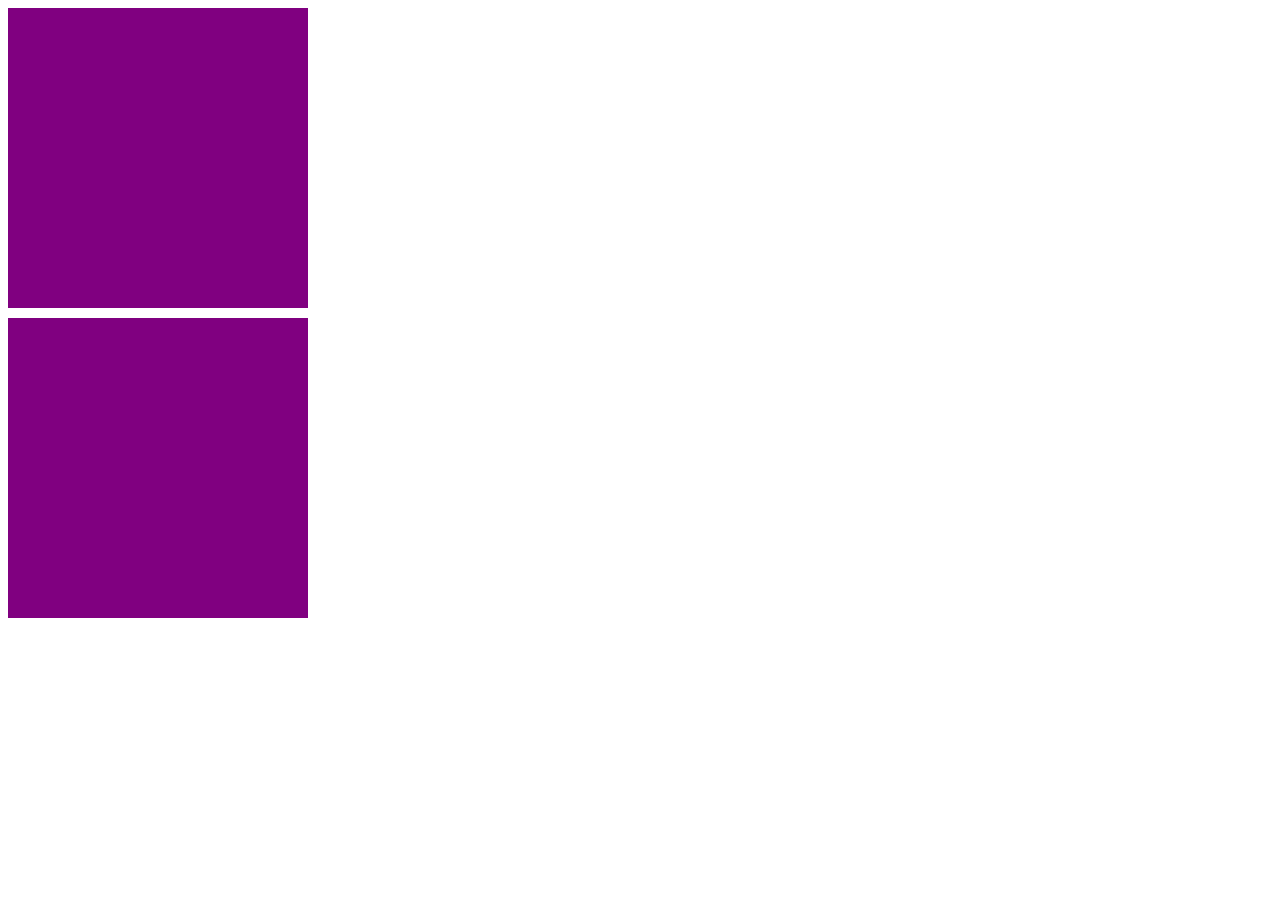
==== commit 0606057f: "Update index.html" ====
--- a/index.html
+++ b/index.html
@@ -1,68 +1,68 @@
-<!doctype html>
-<html>
-  <head>
-    <meta charset="utf-8">
-    <meta http-equiv="X-UA-Compatible" content="chrome=1">
-    <title>Qinfuping.GitHub.io by QinFuping</title>
-
-    <link rel="stylesheet" href="stylesheets/styles.css">
-    <link rel="stylesheet" href="stylesheets/github-light.css">
-    <meta name="viewport" content="width=device-width">
-    <!--[if lt IE 9]>
-    <script src="//html5shiv.googlecode.com/svn/trunk/html5.js"></script>
-    <![endif]-->
-  </head>
-  <body>
-    <div class="wrapper">
-      <header>
-        <h1>Qinfuping.GitHub.io</h1>
-        <p>Opening</p>
-
-
-        <p class="view"><a href="https://github.com/QinFuping">View My GitHub Profile</a></p>
-
-      </header>
-      <section>
-        <pre><code>不要以为这只是一场肤浅的自驾游，不要以为我是无根的漂泊，我的根深深地扎在这片土地上，我一度以为自己是种子，被这季风吹来吹去，但是我终于意识到，我不是种子，我就是连着根的植物，至于我是一棵什么样的植物，我看不到我自己，那得问其他的植物，至于我为什么一直在换地方，因为我以为我扎在泥土里，但其实我扎在了流沙中。
-</code></pre>
-
-<p>　　这么多年来，一直是我脚下的流沙裹着我四处漂泊，它也不淹没我，它只是时不时提醒我，你没有别的选择，否则你就被风吹走了。我就这么浑浑噩噩地度过了我所有热血的岁月，被裹到东，被裹到西，连我曾经所鄙视的种子都不如。</p>
-
-<p>　　一直到一周以前，我对流沙说，让风把我吹走吧。</p>
-
-<p>　　流沙说，你没了根，马上就死。</p>
-
-<p>　　我说，我存够了水，能活一阵子。</p>
-
-<p>　　流沙说，但是风会把你无休止的留在空中，你就脱水了。</p>
-
-<p>　　我说，我还有雨水。</p>
-
-<p>　　流沙说，雨水要流到大地上，才能够积蓄成水塘，它在空中的时候，只是一个装饰品。</p>
-
-<p>　　我说，我会掉到水塘里的。</p>
-
-<p>　　流沙说，那你就淹死了。</p>
-
-<p>　　我说，让我试试吧。</p>
-
-<p>　　流沙说，我把你拱到小沙丘上，你低头看看，多少像你这样的植物，都是依附着我们。</p>
-
-<p>　　我说，有种你就把我抬得更高一点，让我看看普天下所有的植物，是不是都是像我们这样生活着。</p>
-
-<p>　　流沙说，你怎么能反抗我。我要吞没你。</p>
-
-<p>　　我说，那我就让西风带走我。</p>
-
-<p>　　于是我毅然往上一挣扎，其实也没有费力。我离开了流沙，往脚底下一看，操，原来我不是一个植物，我是一只动物，这帮孙子骗了我二十多年。作为一个有脚的动物，我终于可以决定我的去向。我回头看了流沙一眼，流沙说，你走吧，别告诉别的植物其实他们是动物。</p>
-
-<p>——本文摘自韩寒的《1988：我想和这个世界谈谈》</p>
-      </section>
-      <footer>
-        <p><small>Hosted on GitHub Pages &mdash; Theme by <a href="https://github.com/orderedlist">orderedlist</a></small></p>
-      </footer>
-    </div>
-    <script src="javascripts/scale.fix.js"></script>
-    
-  </body>
+<!DOCTYPE html>
+<html lang="en">
+<head>
+     <meta charset="UTF-8">
+     <title>Document</title>
+     <style>
+          .box,.box2{
+               width: 300px;
+               height: 300px;
+               background-color: purple;
+          }
+          .box2{
+               margin-top: 10px;
+          }
+     </style>
+</head>
+<body>
+     <div class="box" id="box"></div>
+     <div class="box2" id="box2"></div>
+</body>
+<script>
+     var flag=true;
+     var oBox=document.getElementById('box');
+     oBox.onclick=function(){
+          if(flag){
+              oBox.style.backgroundColor='maroon'; 
+               flag=false;
+          }else{
+               oBox.style.backgroundColor='orange'; 
+               flag=true;
+          }
+     }
+     var oBox2=document.getElementById('box2');
+     var i=0;
+     oBox2.onclick=function(){
+          i++;
+          if(i>7){
+               i=0;
+          }
+          switch(i) {
+               case 0:
+                    this.style.backgroundColor='red';
+                    break;
+               case 1:
+                    this.style.backgroundColor='orange';
+                    break;
+               case 2:
+                    this.style.backgroundColor='yellow';
+                    break;
+               case 3:
+                    this.style.backgroundColor='green';
+                    break;
+               case 4:
+                    this.style.backgroundColor='cyan';
+                    break;
+               case 5:
+                    this.style.backgroundColor='blue';
+                    break;
+               case 6:
+                    this.style.backgroundColor='purple';
+                    break;
+               case 7:
+                    this.style.backgroundColor='maroon';
+                    break;
+          }
+     }
+</script>
 </html>
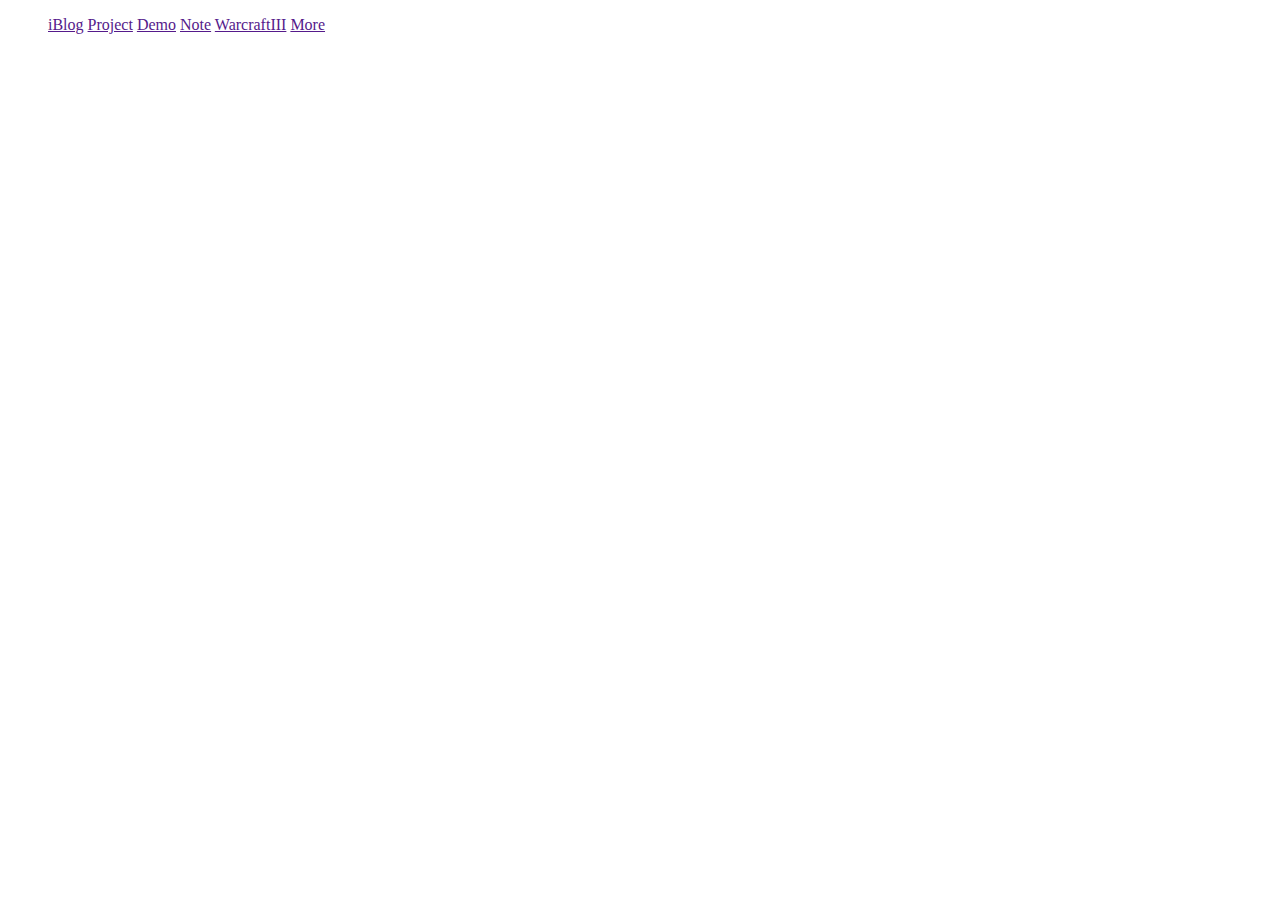
==== commit 290e8a61: "Update index.html" ====
--- a/index.html
+++ b/index.html
@@ -1,68 +1,28 @@
 <!DOCTYPE html>
 <html lang="en">
 <head>
-     <meta charset="UTF-8">
-     <title>Document</title>
-     <style>
-          .box,.box2{
-               width: 300px;
-               height: 300px;
-               background-color: purple;
-          }
-          .box2{
-               margin-top: 10px;
-          }
-     </style>
+	<meta charset="UTF-8">
+	<title>iBlog</title>
+	<link rel="shortcut icon" type="image/x-icon" href="image/x-icon.png">
+	<link rel="stylesheet" href="css/iBlog.css">
 </head>
 <body>
-     <div class="box" id="box"></div>
-     <div class="box2" id="box2"></div>
+	<div class="iBlog">
+		<div class="iBlog-nav-wrap">
+			<ul class="iBlog-nav">
+				<a class="thisWeb" href="">iBlog</a>
+				<a href="">Project</a>
+				<a href="">Demo</a>
+				<a href="">Note</a>
+				<a href="">WarcraftIII</a>
+				<a href="">More</a>
+			</ul>
+		</div>
+		<div class="content">
+			<ul class="cont-right">
+				
+			</ul>
+		</div>
+	</div>
 </body>
-<script>
-     var flag=true;
-     var oBox=document.getElementById('box');
-     oBox.onclick=function(){
-          if(flag){
-              oBox.style.backgroundColor='maroon'; 
-               flag=false;
-          }else{
-               oBox.style.backgroundColor='orange'; 
-               flag=true;
-          }
-     }
-     var oBox2=document.getElementById('box2');
-     var i=0;
-     oBox2.onclick=function(){
-          i++;
-          if(i>7){
-               i=0;
-          }
-          switch(i) {
-               case 0:
-                    this.style.backgroundColor='red';
-                    break;
-               case 1:
-                    this.style.backgroundColor='orange';
-                    break;
-               case 2:
-                    this.style.backgroundColor='yellow';
-                    break;
-               case 3:
-                    this.style.backgroundColor='green';
-                    break;
-               case 4:
-                    this.style.backgroundColor='cyan';
-                    break;
-               case 5:
-                    this.style.backgroundColor='blue';
-                    break;
-               case 6:
-                    this.style.backgroundColor='purple';
-                    break;
-               case 7:
-                    this.style.backgroundColor='maroon';
-                    break;
-          }
-     }
-</script>
 </html>
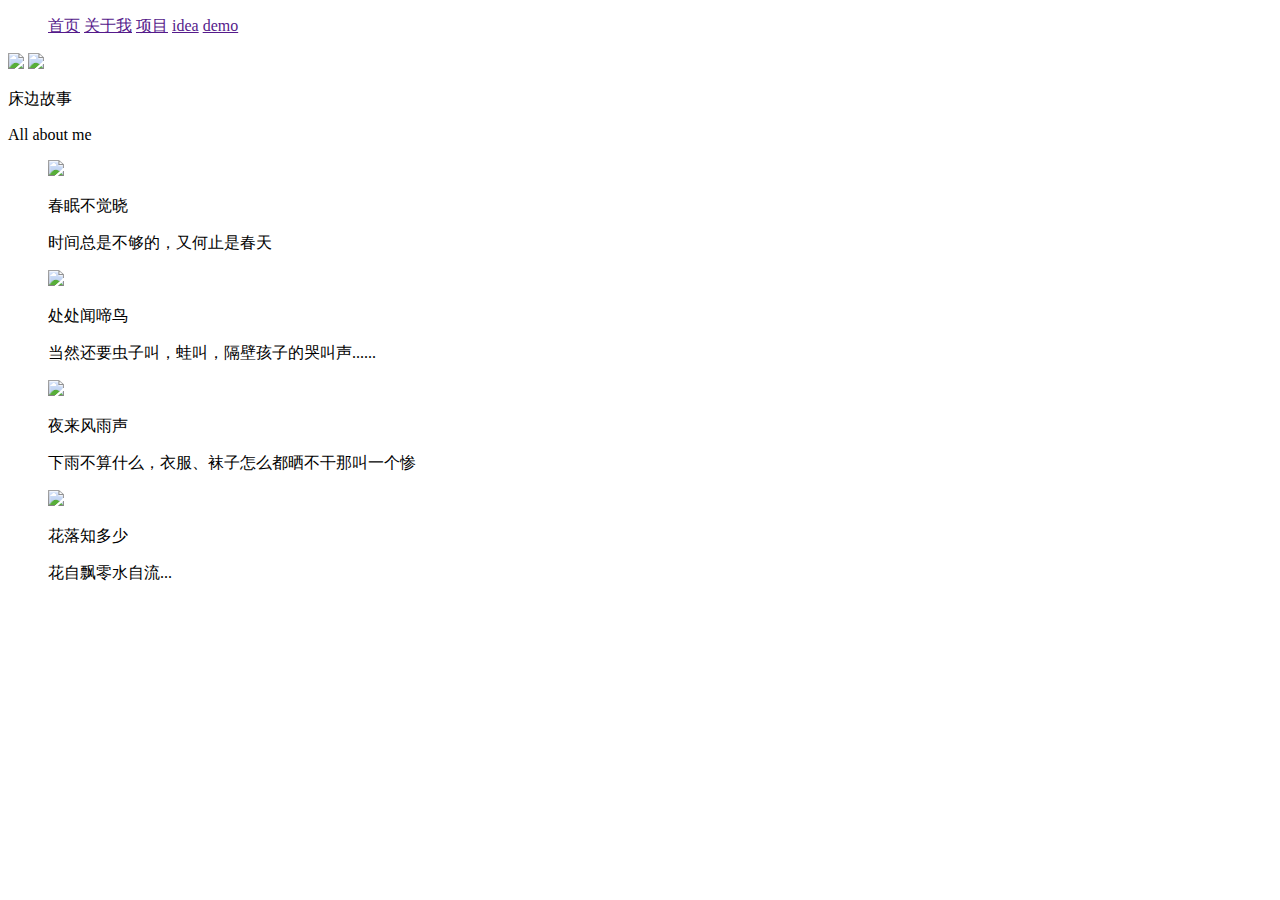
==== commit b20b90bb: "Update index.html" ====
--- a/index.html
+++ b/index.html
@@ -3,26 +3,79 @@
 <head>
 	<meta charset="UTF-8">
 	<title>iBlog</title>
-	<link rel="shortcut icon" type="image/x-icon" href="image/x-icon.png">
 	<link rel="stylesheet" href="css/iBlog.css">
 </head>
 <body>
-	<div class="iBlog">
-		<div class="iBlog-nav-wrap">
-			<ul class="iBlog-nav">
-				<a class="thisWeb" href="">iBlog</a>
-				<a href="">Project</a>
-				<a href="">Demo</a>
-				<a href="">Note</a>
-				<a href="">WarcraftIII</a>
-				<a href="">More</a>
+	<div class="wrap">
+		<!-- navigation -->
+		<div class="nav" id="nav">
+			<ul class="navWrap">
+				<a href="">首页</a>
+				<a href="">关于我</a>
+				<a href="">项目</a>
+				<a href="">idea</a>
+				<a href="">demo</a>
+				<a href=""></a>
 			</ul>
 		</div>
-		<div class="content">
-			<ul class="cont-right">
-				
-			</ul>
+		<!-- main show -->
+		<div class="main-show">
+			<div class="container">
+				<div class="wrapper" id="wrapper">
+					<a class="slide"><img src="image/1.jpg"></a>
+					<a class="slide"><img src="image/2.jpg"></a>
+				</div>
+			</div>
+			<div class="show-prev show-btn"><span></span></div>
+			<div class="show-next show-btn"><span></span></div>
 		</div>
+		<!-- about me -->
+		<div class="about" id="about">
+			<p class="about-title">床边故事</p>
+			<p class="about-title-s">All about me</p>
+            <div class="about-cont">
+                <div class="about-btn about-prev" id="about-prev"><span></span></div>
+                <div class="about-container">
+                    <ul class="about-wrapper">
+                        <a class="about-slide">
+                            <img src="image/1.png">
+                            <p class="about-slide-title">春眠不觉晓</p>
+                            <p class="about-slide-cont">时间总是不够的，又何止是春天</p>
+                        </a>
+                        <a class="about-slide">
+                            <img src="image/2.png">
+                            <p class="about-slide-title">处处闻啼鸟</p>
+                            <p class="about-slide-cont">当然还要虫子叫，蛙叫，隔壁孩子的哭叫声......</p>
+                        </a>
+                        <a class="about-slide">
+                            <img src="image/3.png">
+                            <p class="about-slide-title">夜来风雨声</p>
+                            <p class="about-slide-cont">下雨不算什么，衣服、袜子怎么都晒不干那叫一个惨</p>
+                        </a>
+                        <a class="about-slide">
+                            <img src="image/4.png">
+                            <p class="about-slide-title">花落知多少</p>
+                            <p class="about-slide-cont">花自飘零水自流...</p>
+                        </a>
+                    </ul>
+                </div>
+                <div class="about-btn about-next" id="about-next"><span></span></div>
+            </div>
+		</div>
+		<!-- idea -->
+		<div class="idea" id="idea">
+			<div class="idea-wrapper">
+
+            </div>
+		</div>
+		<!-- project -->
+		<div class="project">
+			
+		</div>
+		<!-- contact -->
+		<div class="contact"></div>
 	</div>
+	<script src="js/jquery-3.2.0.min.js"></script>
+	<script src="js/iBlog.js"></script>
 </body>
 </html>
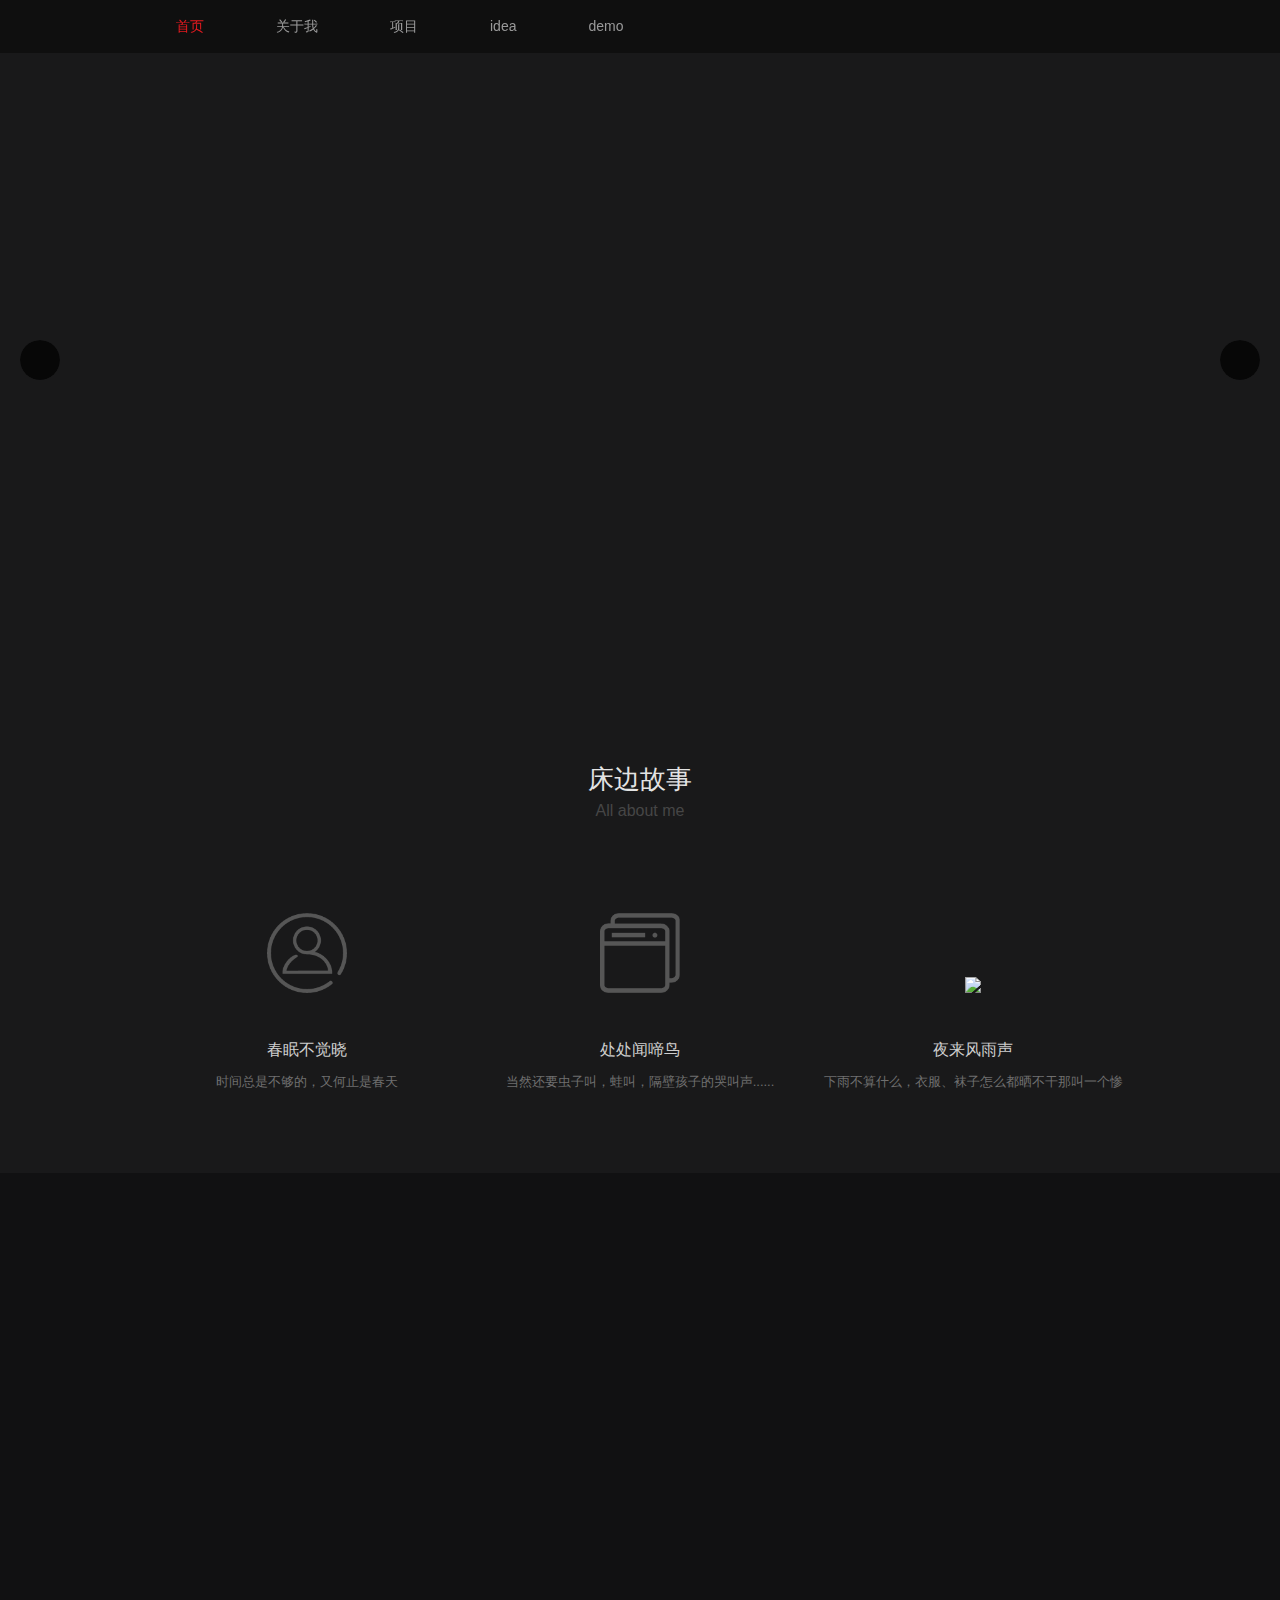
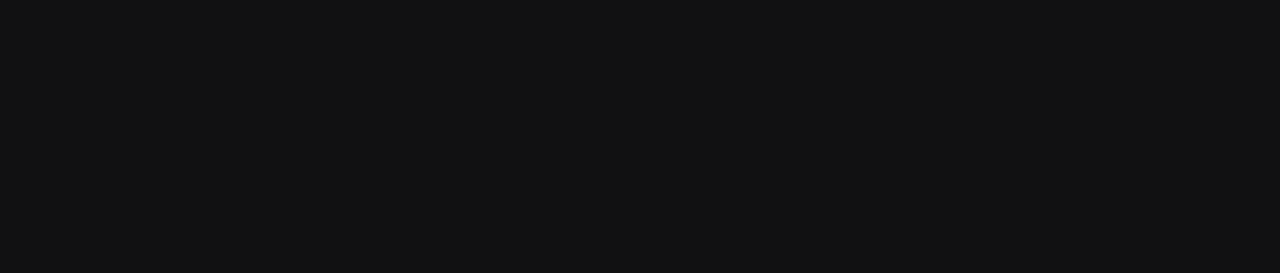
==== commit 508c4f6d: "Update index.html" ====
--- a/index.html
+++ b/index.html
@@ -22,8 +22,8 @@
 		<div class="main-show">
 			<div class="container">
 				<div class="wrapper" id="wrapper">
-					<a class="slide"><img src="image/1.jpg"></a>
-					<a class="slide"><img src="image/2.jpg"></a>
+					<a class="slide"><img src="http://bxu2442380019.my3w.com/image/1.jpg"></a>
+					<a class="slide"><img src="http://bxu2442380019.my3w.com/image/2.jpg"></a>
 				</div>
 			</div>
 			<div class="show-prev show-btn"><span></span></div>
@@ -48,12 +48,12 @@
                             <p class="about-slide-cont">当然还要虫子叫，蛙叫，隔壁孩子的哭叫声......</p>
                         </a>
                         <a class="about-slide">
-                            <img src="image/3.png">
+                            <img src="http://bxu2442380019.my3w.com/image/3.png">
                             <p class="about-slide-title">夜来风雨声</p>
                             <p class="about-slide-cont">下雨不算什么，衣服、袜子怎么都晒不干那叫一个惨</p>
                         </a>
                         <a class="about-slide">
-                            <img src="image/4.png">
+                            <img src="http://bxu2442380019.my3w.com/image/4.png">
                             <p class="about-slide-title">花落知多少</p>
                             <p class="about-slide-cont">花自飘零水自流...</p>
                         </a>
--- a/css/iBlog.css
+++ b/css/iBlog.css
@@ -0,0 +1,219 @@
+html,body,div,ul,li,p,h1,h2,h3,h4{
+	margin: 0;
+	padding: 0;
+}
+body{
+	-webkit-font-smoothing: antialiased;
+	background: #19191a none repeat scroll 0% 0%;
+	font: 14px/1.5 Microsoft YaHei,tahoma,arial,Hiragino Sans GB,\\5b8b\4f53,sans-serif;
+	color: #666;
+}
+body::-webkit-scrollbar{
+	background-color: rgba(0,0,0,0);
+	width: 10px;
+}
+body::-webkit-scrollbar-thumb{
+	background-color: rgba(231,26,31,.9);
+}
+ul{
+	list-style-type: none;
+}
+a{
+	text-decoration: none;
+	color: #666;
+}
+.nav{
+	position: fixed;
+	top: 0;
+	left: 0;
+	width: 100%;
+	background-color: rgba(0,0,0,.4);
+	z-index: 9;
+}
+.nav-dark{
+    background-color: #19191a;
+    box-shadow: 0 0 3px rgba(255,255,255,.4);
+}
+.navWrap{
+	width: 1000px;
+	margin: auto;
+	overflow: hidden;
+}
+.navWrap>a{
+	float: left;
+	color: #999;
+	padding: 16px 36px;
+	-webkit-transition: .65s;
+	   -moz-transition: .65s;
+	    -ms-transition: .65s;
+	     -o-transition: .65s;
+	        transition: .65s;
+}
+.navWrap>a:first-child,.navWrap>a:hover{
+	color: #e71a1f;
+}
+.main-show,.container{
+	overflow: hidden;
+	position: relative;
+}
+.wrapper{
+	position: relative;
+	height: 700px;
+	font-size: 0;
+	letter-spacing: -4px;
+	white-space: nowrap;
+}
+.wrapper img{
+	display: none;
+}
+.wrapper a{
+	font-size: 14px;
+	letter-spacing: normal;
+	display: inline-block;
+	width: 100%;
+	height: 700px;
+}
+.hidden-this{
+	z-index: 0;
+	opacity: 0;
+}
+.show-this{
+	z-index: 1;
+	opacity: 1;
+}
+.show-btn{
+	position: absolute;
+	top: 340px;
+	width: 40px;
+	height: 40px;
+	border-radius: 50%;
+	overflow: hidden;
+	cursor: pointer;
+	background-image: url('../image/arrow.png');
+	background-repeat: no-repeat;
+	background-size: 60px;
+	z-index: 1;
+}
+.show-btn:hover{
+	background-position-y: -26px; 
+}
+.show-btn>span{
+	position: absolute;
+	top: 0;
+	left: 0;
+	width: 40px;
+	height: 40px;
+	border-radius: 50%;
+	background-color: rgba(0,0,0,.7);
+	-webkit-transition: .45s;
+	   -moz-transition: .45s;
+	    -ms-transition: .45s;
+	     -o-transition: .45s;
+	        transition: .45s;	
+}
+.show-btn>span:hover{
+	background-color: rgba(231,26,31,.4);
+}
+.show-prev{
+	left: 20px;
+	background-position: 4px 6px;
+}
+.show-next{
+	right: 20px;
+	background-position: -24px 6px;
+}
+.about{
+	padding: 60px 0;
+	background-color: #19191a;
+}
+.about-title{
+	text-align: center;
+	color: #e3e3e3;
+	font-size: 26px;
+}
+.about-title-s{
+    text-align: center;
+    color: #464646;
+    font-size: 16px;
+}
+.about-cont{
+    width: 1200px;
+    margin: auto;
+    padding-top: 60px;
+    overflow: hidden;
+}
+.about-cont>div{
+    float: left;
+    height: 230px;
+}
+.about-container{
+    width: 1000px;
+    overflow: hidden;
+}
+.about-btn{
+    width: 100px;
+    text-align: center;
+    line-height: 230px;
+    cursor: pointer;
+}
+.about-btn>span{
+    display: inline-block;
+    width: 30px;
+    height: 30px;
+    background-image: url("../image/arrow.png");
+    background-repeat: no-repeat;
+    background-size: 60px;
+    background-position-y: 1px;
+}
+.about-prev>span{
+    background-position-x: 1px;
+}
+.about-next>span{
+    background-position-x: -31px;
+}
+.about-wrapper{
+    font-size: 0;
+    letter-spacing: -4px;
+    white-space: nowrap;
+    height: 100%;
+}
+.about-slide{
+    display: inline-block;
+    font-size: 16px;
+    letter-spacing: normal;
+    width: 33.333333%;
+    height: 100%;
+    text-align: center;
+}
+.about-slide>img{
+    width: 80px;
+    margin: 30px auto;
+}
+.about-slide-title{
+    color: #cecece;
+    overflow: hidden;
+    white-space: nowrap;
+    text-overflow: ellipsis;
+    height: 40px;
+    line-height: 40px;
+    -webkit-transition: .5s;
+    -moz-transition: .5s;
+    -ms-transition: .5s;
+    -o-transition: .5s;
+    transition: .5s;
+}
+.about-slide-cont{
+    color: #6f6f6f;
+    font-size: 13px;
+    height: 50px;
+    line-height: 24px;
+}
+.idea{
+    height: 700px;
+    background: url("../image/123.jpg") center no-repeat fixed;
+	background-size: cover;
+}
+.idea-wrapper{
+    height: 700px;
+    background-color: rgba(0,0,0,.3);
+}
